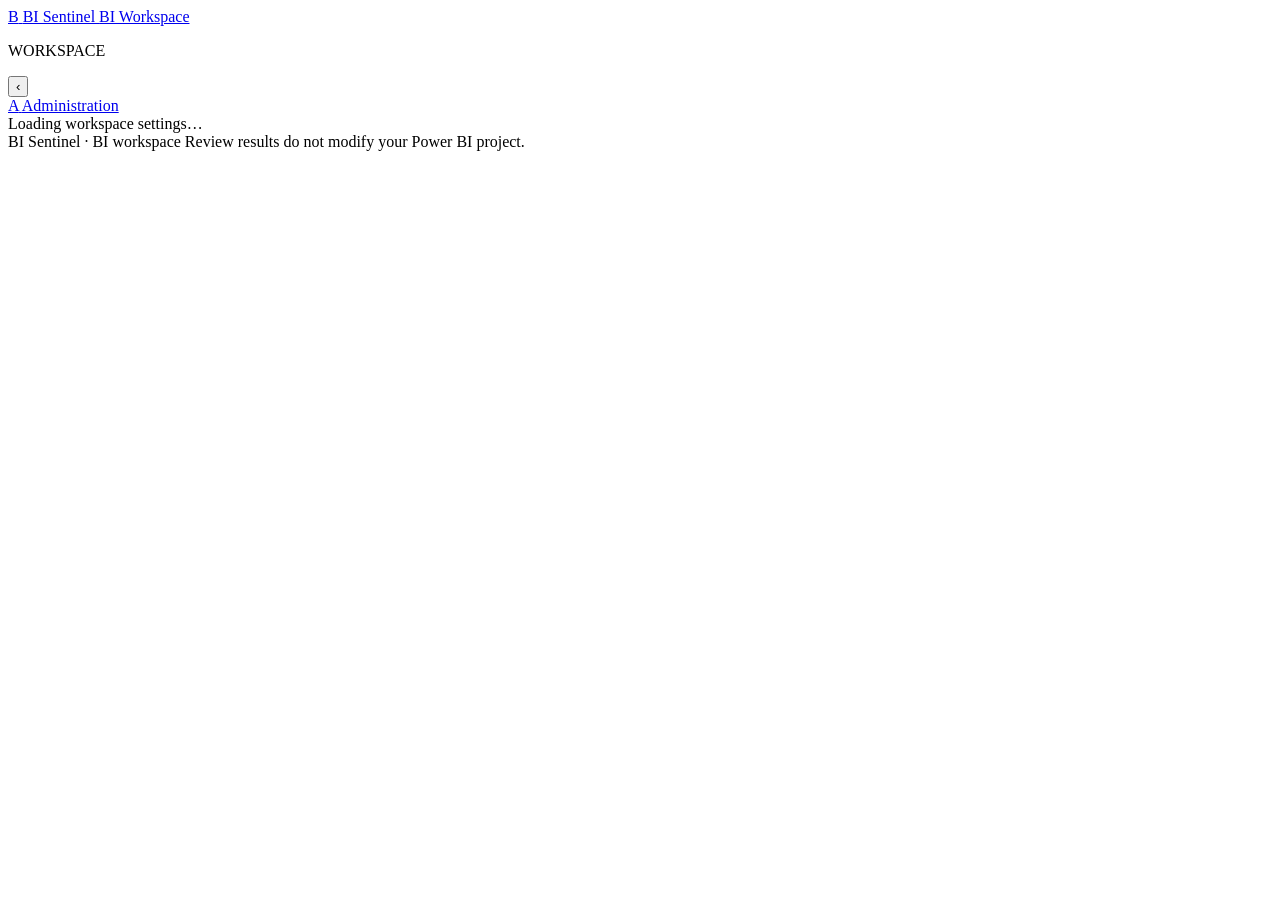
==== src/BISentinel.Api/wwwroot/index.html @ 509a3b30 "Add BI Sentinel application Co-authored-by: Copilot <223556219+Copilot@users.noreply.github.com>" ====
<!doctype html>
<html lang="en">
<head>
  <meta charset="utf-8">
  <meta name="viewport" content="width=device-width, initial-scale=1">
  <meta name="description" content="BI Sentinel BI workspace modules">
  <title>BI Sentinel | BI Workspace</title>
  <link rel="stylesheet" href="/styles.css?v=workspace-layout-4">
  <script src="/app.js?v=workspace-layout-4" defer></script>
</head>
<body>
  <header class="topbar">
    <a class="brand" href="/" aria-label="BI Sentinel home">
      <span class="brand-mark" aria-hidden="true">B</span>
      <span>BI Sentinel <span class="brand-subtitle">BI Workspace</span></span>
    </a>
    <div id="account-controls" class="account-controls" hidden>
      <span id="account-name" class="account-name"></span>
      <form action="/auth/sign-out" method="post">
        <button class="button button-secondary account-sign-out" type="submit">Sign out</button>
      </form>
    </div>
  </header>

  <div id="workspace-layout" class="workspace-layout">
    <aside class="sidebar" aria-label="Main navigation">
      <div class="sidebar-heading-row">
        <p class="sidebar-heading">WORKSPACE</p>
        <button id="sidebar-toggle" class="sidebar-toggle" type="button" aria-expanded="true" aria-controls="main-navigation" aria-label="Collapse navigation" title="Collapse navigation">
          <span aria-hidden="true">‹</span>
        </button>
      </div>
      <nav id="main-navigation" class="sidebar-nav">
        <a id="reviews-navigation" class="sidebar-link" href="/reviews" data-module-navigation="reviews" hidden>
          <span class="sidebar-icon" aria-hidden="true">R</span><span>Power BI Project Review</span>
        </a>
        <a class="sidebar-link" href="/modules/governance-audit" data-module-navigation="governanceAudit" hidden>
          <span class="sidebar-icon" aria-hidden="true">G</span><span>Governance Audit</span>
        </a>
        <a class="sidebar-link" href="/modules/performance-optimization" data-module-navigation="performanceOptimization" hidden>
          <span class="sidebar-icon" aria-hidden="true">P</span><span>Performance Optimization</span>
        </a>
        <a class="sidebar-link" href="/modules/release-readiness" data-module-navigation="releaseReadiness" hidden>
          <span class="sidebar-icon" aria-hidden="true">R</span><span>Release Readiness</span>
        </a>
        <a class="sidebar-link" href="/modules/documentation-generator" data-module-navigation="documentationGenerator" hidden>
          <span class="sidebar-icon" aria-hidden="true">D</span><span>Documentation Generator</span>
        </a>
        <a class="sidebar-link" href="/modules/architecture-review" data-module-navigation="architectureReview" hidden>
          <span class="sidebar-icon" aria-hidden="true">A</span><span>Architecture Review</span>
        </a>
        <a class="sidebar-link" href="/modules/bi-delivery-manager" data-module-navigation="biDeliveryManager" hidden>
          <span class="sidebar-icon" aria-hidden="true">B</span><span>BI Delivery Manager</span>
        </a>
        <a id="administration-navigation" class="sidebar-link" href="/admin/workspace">
          <span class="sidebar-icon" aria-hidden="true">A</span>
          <span>Administration</span>
        </a>
        <p id="module-navigation-status" class="sidebar-status" role="status" aria-live="polite" hidden></p>
      </nav>
    </aside>
    <main class="page">
    <div id="workspace-loading" class="status" role="status">Loading workspace settings…</div>
    <div id="review-workspace" hidden>
    <section class="intro">
      <div>
        <p class="eyebrow">POWER BI PROJECT REVIEW</p>
        <h1>Review your model</h1>
        <p class="intro-copy">Review Power BI projects, inspect findings, and submit feedback.</p>
      </div>
    </section>

    <div id="status" class="status" role="status" aria-live="polite">Ready. Select a Power BI file or project ZIP to review.</div>
    <div id="error" class="error-banner" role="alert" hidden></div>

    <section class="project-intake" aria-labelledby="project-intake-title">
      <div class="section-heading">
        <div>
          <p class="eyebrow">PROJECT INPUT</p>
          <h2 id="project-intake-title">Review a Power BI project</h2>
          <p class="dashboard-description">Choose a file from your device. The upload is processed by the review service and is not saved as a project file.</p>
        </div>
      </div>
      <div class="intake-grid">
        <label class="intake-field upload-field">
          <span>PBIP project ZIP (preferred) or PBIT template · max 500 MB</span>
          <input id="project-zip" type="file" accept=".pbit,.zip,application/zip">
        </label>
        <label class="intake-field">
          <span>Stable project ID <small>(optional)</small></span>
          <input id="project-id" type="text" maxlength="100" placeholder="Defaults to the uploaded file name">
        </label>
        <button id="upload-project" class="button button-primary" type="button">Upload &amp; review</button>
      </div>
      <div class="upload-guidance">
        <p><strong>Preferred — PBIP:</strong> upload a ZIP of the entire project folder, preserving its internal folder structure and every referenced report/model folder. A lone <code>.pbip</code> descriptor is not a complete project.</p>
        <p><strong>Alternative — PBIT:</strong> upload the template directly. The review host must have a compatible pbi-tools executable configured; without it, extraction cannot run. PBIX files are not accepted.</p>
      </div>
      <p class="intake-note">Uploads are limited to 500 MB and ZIPs are expanded temporarily with file-count, size, and path-traversal checks; temporary files are removed after review. Only review summaries, findings, and submitted feedback are persisted to SQL.</p>
    </section>

    <dialog id="review-error-dialog" class="review-error-dialog" aria-labelledby="review-error-title">
      <div class="review-error-content">
        <p class="eyebrow">REVIEW ERROR</p>
        <h2 id="review-error-title">Review could not be completed</h2>
        <p id="review-error-message" class="review-error-message"></p>
        <button id="close-review-error" class="button button-primary" type="button" autofocus>Close</button>
      </div>
    </dialog>

    <dialog id="review-success-dialog" class="review-success-dialog" aria-labelledby="review-success-title">
      <div class="review-success-content">
        <p class="eyebrow">REVIEW COMPLETE</p>
        <h2 id="review-success-title">Your review is ready</h2>
        <p id="review-success-message" class="review-success-message"></p>
        <button id="open-review-results" class="button button-primary" type="button" autofocus>OK — view findings</button>
      </div>
    </dialog>

    <section class="history-picker" aria-label="Saved review history">
      <div class="history-heading">
        <h2>Search saved reviews</h2>
        <span>Expired review runs are automatically removed.</span>
      </div>
      <form id="review-search-form" class="history-search">
        <label for="review-search">Search by project name</label>
        <input id="review-search" type="search" maxlength="400" placeholder="Enter a project name">
        <button id="search-reviews" class="button button-secondary" type="submit">Search reviews</button>
      </form>
      <label for="review-history">Matching saved reviews</label>
      <select id="review-history">
        <option value="">Search by project name to load saved reviews</option>
      </select>
    </section>

    <section class="dashboard-section" aria-labelledby="dashboard-title">
      <div class="section-heading">
        <div>
          <p class="eyebrow">FEEDBACK WORK QUEUE</p>
          <h2 id="dashboard-title">Review dashboard</h2>
          <p class="dashboard-description">One row per saved review run. A run is Closed when all its findings have submitted feedback; reopen it to return submitted responses to Waiting.</p>
        </div>
        <button id="refresh-dashboard" class="button button-secondary" type="button">Refresh</button>
      </div>
      <div class="dashboard-tabs" role="tablist" aria-label="Review feedback status">
        <button id="waiting-tab" class="dashboard-tab" type="button" role="tab" aria-selected="true">
          Waiting reviews <span id="waiting-count">0</span>
        </button>
        <button id="closed-tab" class="dashboard-tab" type="button" role="tab" aria-selected="false">
          Closed reviews <span id="closed-count">0</span>
        </button>
      </div>
      <div class="dashboard-table-wrap">
        <table class="dashboard-table">
          <thead>
            <tr>
              <th>Project / review</th>
              <th>Findings</th>
              <th>Feedback progress</th>
              <th>Action</th>
            </tr>
          </thead>
          <tbody id="dashboard-rows"></tbody>
        </table>
      </div>
      <p id="dashboard-empty" class="dashboard-empty" hidden>No findings in this queue.</p>
    </section>

    <section id="overview" class="overview" aria-label="Review summary" hidden>
      <div class="summary-card summary-project">
        <span class="summary-label">PROJECT</span>
        <strong id="project-name">—</strong>
        <span class="summary-note">Uploaded artifact</span>
      </div>
      <div class="summary-card">
        <span class="summary-label">FINDINGS</span>
        <strong id="finding-count">0</strong>
        <span class="summary-note">Advisory results</span>
      </div>
      <div class="summary-card">
        <span class="summary-label">MODEL TABLES</span>
        <strong id="table-count">0</strong>
        <span class="summary-note">Generated date tables excluded</span>
      </div>
      <div class="summary-card">
        <span class="summary-label">MEASURES</span>
        <strong id="measure-count">0</strong>
        <span class="summary-note">Explicit model measures</span>
      </div>
      <div class="summary-card">
        <span class="summary-label">RELATIONSHIPS</span>
        <strong id="relationship-count">0</strong>
        <span class="summary-note">Non-generated relationships</span>
      </div>
    </section>

    <section id="review-results" class="results-section" aria-labelledby="findings-title">
      <div class="section-heading">
        <div>
          <p class="eyebrow">REVIEW RESULTS</p>
          <h2 id="findings-title">Findings</h2>
        </div>
        <button id="export-feedback" class="button button-secondary" type="button" disabled>Export feedback</button>
      </div>

      <div class="filters">
        <label>
          <span>Severity</span>
          <select id="severity-filter">
            <option value="all">All severities</option>
            <option value="Error">Error</option>
            <option value="Warning">Warning</option>
            <option value="Information">Information</option>
          </select>
        </label>
        <label class="search-field">
          <span>Search findings</span>
          <input id="search-filter" type="search" placeholder="Rule, message, or location">
        </label>
        <p id="result-count" class="result-count">No results yet</p>
      </div>

      <div id="empty-state" class="empty-state">
        <div class="empty-icon" aria-hidden="true">✓</div>
        <h3>Ready when you are</h3>
        <p>Run a review to see model validation results here.</p>
      </div>
      <div id="findings-list" class="findings-list" aria-live="polite"></div>
    </section>

    <aside class="privacy-note">
      <span class="privacy-icon" aria-hidden="true">i</span>
      <p><strong>Review history and submitted feedback are saved to the configured SQL database.</strong> Feedback stays in Waiting until you select Submit feedback; a submitted response can be reopened. The run dashboard closes a review when all its findings are submitted. Linked feedback follows the review history retention period (30 days for this pilot). Unsubmitted changes are kept only in this page session; use Export feedback before leaving if SQL is unavailable. The generated reviewer ID identifies this browser only; it is not company sign-in.</p>
    </aside>
    </div>
    <section id="module-placeholder" class="module-placeholder" aria-labelledby="module-placeholder-title" hidden>
      <p id="module-placeholder-eyebrow" class="eyebrow"></p>
      <h1 id="module-placeholder-title"></h1>
      <p id="module-placeholder-description" class="intro-copy"></p>
      <div class="configuration-card">
        <h2>Module status</h2>
        <p id="module-placeholder-status" class="dashboard-description"></p>
      </div>
    </section>
    <section id="governance-workspace" class="module-placeholder" aria-labelledby="governance-title" hidden>
      <header class="intro">
        <div>
          <p class="eyebrow">POWER BI SERVICE INVENTORY</p>
          <h1 id="governance-title">Governance Audit</h1>
          <p class="intro-copy">Run a read-only inventory of explicitly approved Power BI workspaces, their access, reports, and semantic models.</p>
        </div>
      </header>
      <div class="configuration-card">
        <p id="governance-status" class="status" role="status" aria-live="polite">A governance administrator must configure the approved workspace scope before scanning.</p>
        <p id="governance-error" class="error-banner" role="alert" hidden></p>
        <p class="dashboard-description">Only the workspace IDs saved in Governance Audit Administration are scanned. The audit never changes Power BI content or access.</p>
        <p class="dashboard-description">BI Sentinel sign-in and Power BI access are separate. Authorize delegated Power BI read access once before your first scan; you do not need to do this for every scan. Repeat only if access is revoked or the app reports that authorization is needed.</p>
        <a class="button button-secondary" href="/api/governance-audit/signin">Authorize Power BI read access</a>
        <button id="run-governance-scan" class="button button-primary" type="button">Run read-only audit</button>
      </div>
      <div id="governance-results" hidden>
        <section class="configuration-card">
          <h2>Workspace overview</h2>
          <div class="dashboard-table-wrap"><table class="dashboard-table">
            <thead><tr><th>Workspace</th><th>Reports</th><th>Semantic models</th><th>Workspace admins</th></tr></thead>
            <tbody id="governance-workspace-rows"></tbody>
          </table></div>
        </section>
        <section class="configuration-card">
          <h2>Findings</h2>
          <p class="dashboard-description">Standard checks flag missing visible workspace admins, guest access, Member/Contributor edit access, missing owner metadata, and report/semantic-model dependency candidates. Findings are advisory: guest access, edit roles, shared models, and missing metadata may all be expected in your organization.</p>
          <div class="dashboard-table-wrap"><table class="dashboard-table">
            <thead><tr><th>Severity</th><th>Workspace</th><th>Finding</th><th>Details</th></tr></thead>
            <tbody id="governance-finding-rows"></tbody>
          </table></div>
          <p id="governance-no-findings" class="dashboard-empty" hidden>No governance findings were identified in this scan.</p>
        </section>
        <section class="configuration-card">
          <h2>Workspace access</h2>
          <div class="dashboard-table-wrap"><table class="dashboard-table">
            <thead><tr><th>Workspace</th><th>Principal</th><th>Type</th><th>Access</th></tr></thead>
            <tbody id="governance-access-rows"></tbody>
          </table></div>
        </section>
        <section class="configuration-card">
          <h2>Reports and semantic models</h2>
          <div class="dashboard-table-wrap"><table class="dashboard-table">
            <thead><tr><th>Workspace</th><th>Type</th><th>Name</th><th>Owner / configured by</th></tr></thead>
            <tbody id="governance-artifact-rows"></tbody>
          </table></div>
          <p class="dashboard-description">Refresh history is not queried in this phase. Although the refresh-history API uses GET, Power BI requires the signed-in user to have Write permission on each dataset. This audit remains read-only and does not request or use dataset write access.</p>
        </section>
        <section class="configuration-card">
          <h2>Recent audit runs</h2>
          <div class="dashboard-table-wrap"><table class="dashboard-table">
            <thead><tr><th>Completed</th><th>Scanned by</th><th>Workspaces</th><th>Reports</th><th>Semantic models</th><th>Findings</th><th>Action</th></tr></thead>
            <tbody id="governance-history-rows"></tbody>
          </table></div>
          <p id="governance-history-empty" class="dashboard-empty" hidden>No saved Governance Audit runs yet.</p>
        </section>
      </div>
    </section>
    <section id="admin-configuration" class="admin-configuration" aria-labelledby="admin-configuration-title" hidden>
      <header class="admin-header">
        <div>
          <p class="eyebrow">ADMINISTRATION</p>
          <h1 id="admin-configuration-title">Administration</h1>
          <p class="intro-copy">Manage workspace availability and settings for each module in its own tab.</p>
        </div>
      </header>
      <div class="admin-security-warning" role="alert">
        Entra ID authenticates app users. BI Sentinel Admin access is managed here in the app; only administrators can change configuration or assign administrators.
      </div>
      <p id="configuration-status" class="status" role="status" aria-live="polite">Load the current configuration to begin.</p>
      <p id="configuration-error" class="error-banner" role="alert" hidden></p>
      <div class="configuration-meta">
        <span id="configuration-version">Version not loaded</span>
        <span id="configuration-updated"></span>
      </div>

      <nav class="admin-tabs" role="tablist" aria-label="Administration settings by module">
        <a id="admin-tab-workspace" class="admin-tab" href="/admin/workspace" role="tab" data-admin-tab="workspace" aria-controls="admin-panel-workspace">Workspace</a>
        <a id="admin-tab-reviews" class="admin-tab" href="/admin/reviews" role="tab" data-admin-tab="reviews" aria-controls="admin-panel-reviews">Power BI Project Review</a>
        <a id="admin-tab-governance" class="admin-tab" href="/admin/governance-audit" role="tab" data-admin-tab="governanceAudit" aria-controls="admin-panel-governanceAudit">Governance Audit</a>
        <a id="admin-tab-performance" class="admin-tab" href="/admin/performance-optimization" role="tab" data-admin-tab="performanceOptimization" aria-controls="admin-panel-performanceOptimization">Performance Optimization</a>
        <a id="admin-tab-release" class="admin-tab" href="/admin/release-readiness" role="tab" data-admin-tab="releaseReadiness" aria-controls="admin-panel-releaseReadiness">Release Readiness</a>
        <a id="admin-tab-documentation" class="admin-tab" href="/admin/documentation-generator" role="tab" data-admin-tab="documentationGenerator" aria-controls="admin-panel-documentationGenerator">Documentation Generator</a>
        <a id="admin-tab-architecture" class="admin-tab" href="/admin/architecture-review" role="tab" data-admin-tab="architectureReview" aria-controls="admin-panel-architectureReview">Architecture Review</a>
        <a id="admin-tab-delivery" class="admin-tab" href="/admin/bi-delivery-manager" role="tab" data-admin-tab="biDeliveryManager" aria-controls="admin-panel-biDeliveryManager">BI Delivery Manager</a>
        <a id="admin-tab-users" class="admin-tab" href="/admin/users" role="tab" data-admin-tab="applicationUsers" aria-controls="admin-panel-applicationUsers">Users &amp; access</a>
      </nav>

      <form id="configuration-form">
        <section id="admin-panel-workspace" class="admin-tab-panel" role="tabpanel" aria-labelledby="admin-tab-workspace" data-admin-panel="workspace">
        <section class="configuration-card" aria-labelledby="module-settings-title">
          <h2 id="module-settings-title">Enabled modules</h2>
          <p class="dashboard-description">Choose which module tabs are available in the workspace. Modules that are not yet built show a planned-module placeholder when enabled. This controls availability, not user permissions.</p>
          <div id="module-availability-list" class="module-availability-list"></div>
        </section>
        <p class="dashboard-description">This action saves workspace availability only.</p>
        <div class="configuration-actions">
          <button class="button button-primary" type="button" data-configuration-section="workspace">Save workspace settings</button>
        </div>
        </section>

        <section id="admin-panel-reviews" class="admin-tab-panel" role="tabpanel" aria-labelledby="admin-tab-reviews" data-admin-panel="reviews" hidden>
        <section class="configuration-card" aria-labelledby="naming-title">
          <h2 id="naming-title">Naming rules</h2>
          <p class="dashboard-description">Regular expressions are applied to table, column, measure, and placeholder names.</p>
          <details class="regex-help">
            <summary>Regex help and examples</summary>
            <div class="regex-help-content">
              <p>Rules use .NET regular expressions and ignore letter case. Use <code>^</code> and <code>$</code> to require the whole name to match; without them, a matching substring can be enough.</p>
              <div class="regex-examples">
                <p><code>^[A-Z][A-Za-z0-9]*$</code> — begins with a letter, followed by letters or digits (for example <code>DimCustomer</code>).</p>
                <p><code>^[A-Z][A-Za-z0-9]*( [A-Z][A-Za-z0-9]*)*$</code> — title-cased words separated by single spaces (for example <code>Total Sales</code>).</p>
                <p><code>^Column\d*$</code> — the word <code>Column</code> followed by zero or more digits (for example <code>Column</code> or <code>Column12</code>).</p>
              </div>
              <p class="regex-tokens"><strong>Common tokens:</strong> <code>[A-Z]</code> one uppercase-range letter · <code>[A-Za-z0-9]</code> a letter or digit · <code>\d</code> a digit · <code>*</code> zero or more · <code>+</code> one or more · <code>(...)</code> group · <code>|</code> alternative.</p>
            </div>
          </details>
          <div class="configuration-grid">
            <label class="intake-field"><span>Table name regex <small>Example: <code>^[A-Z][A-Za-z0-9]*$</code></small></span><input id="config-table-pattern" maxlength="200" required></label>
            <label class="intake-field"><span>Column name regex <small>Example: <code>^[A-Z][A-Za-z0-9]*$</code></small></span><input id="config-column-pattern" maxlength="200" required></label>
            <label class="intake-field"><span>Measure name regex <small>Example: <code>^[A-Z][A-Za-z0-9]*( [A-Z][A-Za-z0-9]*)*$</code></small></span><input id="config-measure-pattern" maxlength="200" required></label>
            <label class="intake-field"><span>Placeholder column regex <small>Example: <code>^Column\d*$</code></small></span><input id="config-placeholder-pattern" maxlength="200" required></label>
            <label class="intake-field"><span>Canonical measure table name</span><input id="config-measure-table-name" maxlength="200" required></label>
            <label class="intake-field"><span>Measure table candidates <small>(one per line)</small></span><textarea id="config-measure-candidates" rows="3"></textarea></label>
          </div>
        </section>

        <section class="configuration-card" aria-labelledby="model-settings-title">
          <h2 id="model-settings-title">Model conventions</h2>
          <div class="configuration-grid">
            <label class="intake-field"><span>Fact table prefix</span><input id="config-fact-prefix" maxlength="100" required></label>
            <label class="intake-field"><span>Dimension table prefix</span><input id="config-dimension-prefix" maxlength="100" required></label>
            <label class="intake-field"><span>Generated table prefixes <small>(one per line)</small></span><textarea id="config-generated-prefixes" rows="3"></textarea></label>
            <label class="intake-field"><span>Required measures <small>(one per line)</small></span><textarea id="config-required-measures" rows="3"></textarea></label>
          </div>
          <div class="configuration-toggles">
            <label><input id="config-require-divide" type="checkbox"> Recommend DIVIDE for division in DAX</label>
            <label><input id="config-warn-format" type="checkbox"> Warn when FORMAT is used in DAX</label>
          </div>
        </section>

        <section class="configuration-card" aria-labelledby="rule-policies-title">
          <h2 id="rule-policies-title">Built-in rule policies</h2>
          <p class="dashboard-description">Enable or disable each rule and select its finding severity. Adding new rule logic requires an application code change.</p>
          <div id="rule-policy-list" class="rule-policy-list"></div>
        </section>
        <p class="dashboard-description">This action saves Power BI Project Review standards and rules only.</p>
        <div class="configuration-actions">
          <button class="button button-primary" type="button" data-configuration-section="reviews">Save review settings</button>
        </div>
        </section>

        <section id="admin-panel-governanceAudit" class="admin-tab-panel" role="tabpanel" aria-labelledby="admin-tab-governance" data-admin-panel="governanceAudit" hidden>
          <div class="configuration-card">
            <p class="eyebrow">GOVERNANCE AUDIT</p>
            <h2>Governance Audit settings</h2>
            <p class="dashboard-description">Discover workspaces visible to the configured Power BI identity, then save an explicit allowlist. Only saved workspaces are scanned. Maximum scope is controlled by the server.</p>
            <p id="governance-config-status" class="status" role="status" aria-live="polite">Governance configuration has not been loaded.</p>
            <p id="governance-config-error" class="error-banner" role="alert" hidden></p>
            <div class="configuration-actions">
              <button id="discover-governance-workspaces" class="button button-secondary" type="button">Discover accessible workspaces</button>
            </div>
            <div id="governance-workspace-discovery" class="module-availability-list"></div>
            <div class="configuration-actions">
              <button id="use-governance-workspace-selection" class="button button-secondary" type="button">Use selected workspaces</button>
            </div>
            <label class="intake-field">
              <span>Approved Power BI workspace IDs <small>(one GUID per line)</small></span>
              <textarea id="governance-workspace-ids" rows="5" spellcheck="false" placeholder="00000000-0000-0000-0000-000000000000"></textarea>
            </label>
            <p id="governance-config-version" class="dashboard-description">Configuration version not loaded.</p>
            <div class="configuration-actions">
              <button id="save-governance-configuration" class="button button-primary" type="button">Save Governance Audit scope</button>
            </div>
          </div>
        </section>

        <section id="admin-panel-performanceOptimization" class="admin-tab-panel" role="tabpanel" aria-labelledby="admin-tab-performance" data-admin-panel="performanceOptimization" hidden>
          <div class="configuration-card admin-module-placeholder">
            <p class="eyebrow">PERFORMANCE OPTIMIZATION</p>
            <h2>Performance Optimization settings</h2>
            <p class="dashboard-description">Configuration for DAX analysis, model design, cardinality, refresh operations, and performance thresholds will be added here as this module is implemented.</p>
            <p class="admin-module-status">No Performance Optimization settings are available yet. Its workspace availability is controlled in the Workspace tab.</p>
          </div>
        </section>

        <section id="admin-panel-releaseReadiness" class="admin-tab-panel" role="tabpanel" aria-labelledby="admin-tab-release" data-admin-panel="releaseReadiness" hidden>
          <div class="configuration-card admin-module-placeholder">
            <p class="eyebrow">RELEASE READINESS</p>
            <h2>Release Readiness settings</h2>
            <p class="dashboard-description">Configuration for release checks, RLS validation, documentation, refresh validation, security, and deployment readiness will be added here as this module is implemented.</p>
            <p class="admin-module-status">No Release Readiness settings are available yet. Its workspace availability is controlled in the Workspace tab.</p>
          </div>
        </section>

        <section id="admin-panel-documentationGenerator" class="admin-tab-panel" role="tabpanel" aria-labelledby="admin-tab-documentation" data-admin-panel="documentationGenerator" hidden>
          <div class="configuration-card admin-module-placeholder">
            <p class="eyebrow">DOCUMENTATION GENERATOR</p>
            <h2>Documentation Generator settings</h2>
            <p class="dashboard-description">Configuration for generated data dictionaries, measure catalogs, technical design documents, release notes, and architecture documentation will be added here as this module is implemented.</p>
            <p class="admin-module-status">No Documentation Generator settings are available yet. Its workspace availability is controlled in the Workspace tab.</p>
          </div>
        </section>

        <section id="admin-panel-architectureReview" class="admin-tab-panel" role="tabpanel" aria-labelledby="admin-tab-architecture" data-admin-panel="architectureReview" hidden>
          <div class="configuration-card admin-module-placeholder">
            <p class="eyebrow">ARCHITECTURE REVIEW</p>
            <h2>Architecture Review settings</h2>
            <p class="dashboard-description">Configuration for architecture standards, scalability, security, reusability, and maturity assessments will be added here as this module is implemented.</p>
            <p class="admin-module-status">No Architecture Review settings are available yet. Its workspace availability is controlled in the Workspace tab.</p>
          </div>
        </section>

        <section id="admin-panel-biDeliveryManager" class="admin-tab-panel" role="tabpanel" aria-labelledby="admin-tab-delivery" data-admin-panel="biDeliveryManager" hidden>
          <div class="configuration-card admin-module-placeholder">
            <p class="eyebrow">BI DELIVERY MANAGER</p>
            <h2>BI Delivery Manager settings</h2>
            <p class="dashboard-description">Configuration for requirement templates, story generation, KPI/measure planning, visual recommendations, and estimation will be added here as this module is implemented.</p>
            <p class="admin-module-status">No BI Delivery Manager settings are available yet. Its workspace availability is controlled in the Workspace tab.</p>
          </div>
        </section>

        <section id="admin-panel-applicationUsers" class="admin-tab-panel" role="tabpanel" aria-labelledby="admin-tab-users" data-admin-panel="applicationUsers" hidden>
          <div class="configuration-card">
            <p class="eyebrow">APPLICATION ACCESS</p>
            <h2>Users &amp; access</h2>
            <p class="dashboard-description">Tenant users receive basic Review access when they sign in. Grant or remove the BI Sentinel Admin role here. Users appear after their first sign-in.</p>
            <p id="application-users-status" class="status" role="status" aria-live="polite">User list has not been loaded.</p>
            <p id="application-users-error" class="error-banner" role="alert" hidden></p>
            <div class="dashboard-table-wrap">
              <table class="dashboard-table">
                <thead><tr><th>User</th><th>Email</th><th>First sign-in</th><th>Application role</th><th>Action</th></tr></thead>
                <tbody id="application-users-rows"></tbody>
              </table>
            </div>
            <p id="application-users-empty" class="dashboard-empty" hidden>No users have signed in yet.</p>
          </div>
        </section>

        <div class="configuration-actions">
          <button id="reload-configuration" class="button button-secondary" type="button">Reload</button>
        </div>
      </form>
    </section>
    </main>
  </div>

  <footer>
    <span>BI Sentinel · BI workspace</span>
    <span>Review results do not modify your Power BI project.</span>
  </footer>
</body>
</html>
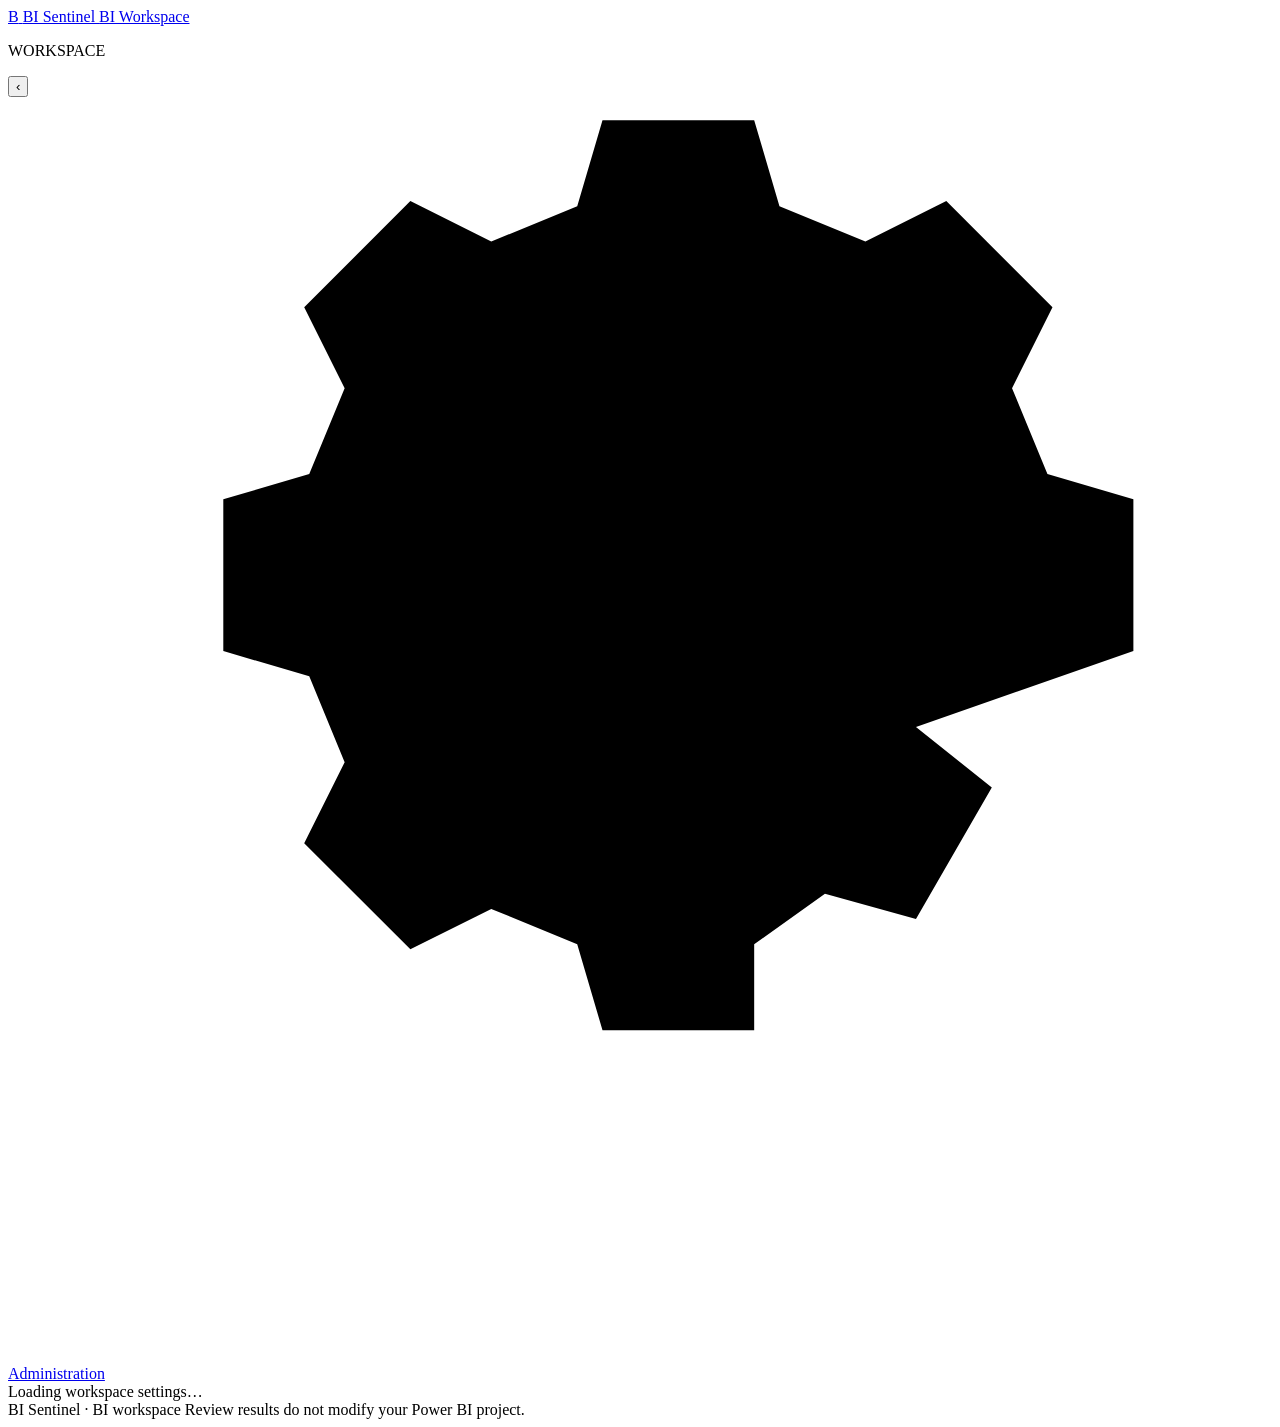
==== commit ad1e1107: "Latest" ====
--- a/src/BISentinel.Api/wwwroot/index.html
+++ b/src/BISentinel.Api/wwwroot/index.html
@@ -5,10 +5,14 @@
   <meta name="viewport" content="width=device-width, initial-scale=1">
   <meta name="description" content="BI Sentinel BI workspace modules">
   <title>BI Sentinel | BI Workspace</title>
-  <link rel="stylesheet" href="/styles.css?v=workspace-layout-4">
-  <script src="/app.js?v=workspace-layout-4" defer></script>
+  <link rel="stylesheet" href="/styles.css?v=governance-summary-navigation-health-1">
+  <script src="/app.js?v=governance-summary-navigation-health-1" defer></script>
 </head>
 <body>
+  <div id="app-loading-indicator" class="app-loading-indicator" role="status" aria-live="polite" aria-hidden="true" hidden>
+    <span class="app-loading-spinner" aria-hidden="true"></span>
+    <span id="app-loading-message">Working…</span>
+  </div>
   <header class="topbar">
     <a class="brand" href="/" aria-label="BI Sentinel home">
       <span class="brand-mark" aria-hidden="true">B</span>
@@ -32,28 +36,28 @@
       </div>
       <nav id="main-navigation" class="sidebar-nav">
         <a id="reviews-navigation" class="sidebar-link" href="/reviews" data-module-navigation="reviews" hidden>
-          <span class="sidebar-icon" aria-hidden="true">R</span><span>Power BI Project Review</span>
-        </a>
-        <a class="sidebar-link" href="/modules/governance-audit" data-module-navigation="governanceAudit" hidden>
-          <span class="sidebar-icon" aria-hidden="true">G</span><span>Governance Audit</span>
+          <span class="sidebar-icon" aria-hidden="true"><svg viewBox="0 0 24 24"><path d="M7 3.75h8l4 4v12.5H7a2 2 0 0 1-2-2v-12.5a2 2 0 0 1 2-2Z"/><path d="M15 3.75v4h4M9 13l2 2 4-4"/></svg></span><span>Power BI Project Review</span>
+        </a>
+        <a class="sidebar-link" href="/modules/governance-audit" data-module-navigation="governanceAudit" data-admin-only="true" hidden>
+          <span class="sidebar-icon" aria-hidden="true"><svg viewBox="0 0 24 24"><path d="m12 3 8 3v5c0 5-3.5 8.5-8 10-4.5-1.5-8-5-8-10V6l8-3Z"/><path d="m9 12 2 2 4-4"/></svg></span><span>Governance Audit</span>
         </a>
         <a class="sidebar-link" href="/modules/performance-optimization" data-module-navigation="performanceOptimization" hidden>
-          <span class="sidebar-icon" aria-hidden="true">P</span><span>Performance Optimization</span>
+          <span class="sidebar-icon" aria-hidden="true"><svg viewBox="0 0 24 24"><path d="M4.5 17a8 8 0 1 1 15 0"/><path d="m12 13 4-4M7 17h10"/></svg></span><span>Performance Optimization</span>
         </a>
         <a class="sidebar-link" href="/modules/release-readiness" data-module-navigation="releaseReadiness" hidden>
-          <span class="sidebar-icon" aria-hidden="true">R</span><span>Release Readiness</span>
+          <span class="sidebar-icon" aria-hidden="true"><svg viewBox="0 0 24 24"><path d="M12 3.5 20 7v5c0 4.5-3.2 7.5-8 9-4.8-1.5-8-4.5-8-9V7l8-3.5Z"/><path d="m9 12 2 2 4-4"/></svg></span><span>Release Readiness</span>
         </a>
         <a class="sidebar-link" href="/modules/documentation-generator" data-module-navigation="documentationGenerator" hidden>
-          <span class="sidebar-icon" aria-hidden="true">D</span><span>Documentation Generator</span>
+          <span class="sidebar-icon" aria-hidden="true"><svg viewBox="0 0 24 24"><path d="M6.5 3.75h8l4 4v12.5h-12a2 2 0 0 1-2-2v-12.5a2 2 0 0 1 2-2Z"/><path d="M14.5 3.75v4h4M8 12h7M8 15.5h7"/></svg></span><span>Documentation Generator</span>
         </a>
         <a class="sidebar-link" href="/modules/architecture-review" data-module-navigation="architectureReview" hidden>
-          <span class="sidebar-icon" aria-hidden="true">A</span><span>Architecture Review</span>
+          <span class="sidebar-icon" aria-hidden="true"><svg viewBox="0 0 24 24"><rect x="9" y="3.5" width="6" height="5" rx="1"/><rect x="3.5" y="15.5" width="6" height="5" rx="1"/><rect x="14.5" y="15.5" width="6" height="5" rx="1"/><path d="M12 8.5v3.5M6.5 15.5V12h11v3.5"/></svg></span><span>Architecture Review</span>
         </a>
         <a class="sidebar-link" href="/modules/bi-delivery-manager" data-module-navigation="biDeliveryManager" hidden>
-          <span class="sidebar-icon" aria-hidden="true">B</span><span>BI Delivery Manager</span>
+          <span class="sidebar-icon" aria-hidden="true"><svg viewBox="0 0 24 24"><path d="M4 7h10M4 12h7M4 17h10M16 9l4 3-4 3"/></svg></span><span>BI Delivery Manager</span>
         </a>
         <a id="administration-navigation" class="sidebar-link" href="/admin/workspace">
-          <span class="sidebar-icon" aria-hidden="true">A</span>
+          <span class="sidebar-icon" aria-hidden="true"><svg viewBox="0 0 24 24"><path d="M12 8.5a3.5 3.5 0 1 0 0 7 3.5 3.5 0 0 0 0-7Z"/><path d="m19 13.5 1.5 1.2-1.5 2.6-1.8-.5-1.4 1v1.7h-3l-.5-1.7-1.7-.7-1.6.8-2.1-2.1.8-1.6-.7-1.7-1.7-.5v-3l1.7-.5.7-1.7-.8-1.6 2.1-2.1 1.6.8 1.7-.7.5-1.7h3l.5 1.7 1.7.7 1.6-.8 2.1 2.1-.8 1.6.7 1.7 1.7.5v3Z" transform="translate(-1 -1) scale(.96)"/></svg></span>
           <span>Administration</span>
         </a>
         <p id="module-navigation-status" class="sidebar-status" role="status" aria-live="polite" hidden></p>
@@ -90,7 +94,7 @@
           <span>Stable project ID <small>(optional)</small></span>
           <input id="project-id" type="text" maxlength="100" placeholder="Defaults to the uploaded file name">
         </label>
-        <button id="upload-project" class="button button-primary" type="button">Upload &amp; review</button>
+        <button id="upload-project" class="button button-primary" type="button"><svg class="button-icon" viewBox="0 0 24 24" aria-hidden="true"><path d="M12 15V4m0 0L8 8m4-4 4 4M5 14v5h14v-5"/></svg>Upload &amp; review</button>
       </div>
       <div class="upload-guidance">
         <p><strong>Preferred — PBIP:</strong> upload a ZIP of the entire project folder, preserving its internal folder structure and every referenced report/model folder. A lone <code>.pbip</code> descriptor is not a complete project.</p>
@@ -125,7 +129,7 @@
       <form id="review-search-form" class="history-search">
         <label for="review-search">Search by project name</label>
         <input id="review-search" type="search" maxlength="400" placeholder="Enter a project name">
-        <button id="search-reviews" class="button button-secondary" type="submit">Search reviews</button>
+        <button id="search-reviews" class="button button-secondary" type="submit"><svg class="button-icon" viewBox="0 0 24 24" aria-hidden="true"><circle cx="10.8" cy="10.8" r="6.3"/><path d="m15.5 15.5 4 4"/></svg>Search reviews</button>
       </form>
       <label for="review-history">Matching saved reviews</label>
       <select id="review-history">
@@ -137,10 +141,10 @@
       <div class="section-heading">
         <div>
           <p class="eyebrow">FEEDBACK WORK QUEUE</p>
-          <h2 id="dashboard-title">Review dashboard</h2>
-          <p class="dashboard-description">One row per saved review run. A run is Closed when all its findings have submitted feedback; reopen it to return submitted responses to Waiting.</p>
-        </div>
-        <button id="refresh-dashboard" class="button button-secondary" type="button">Refresh</button>
+          <h2 id="dashboard-title">My submitted reviews</h2>
+          <p id="dashboard-description" class="dashboard-description">Track your submitted reviews and read manager, lead, or administrator responses.</p>
+        </div>
+        <button id="refresh-dashboard" class="button button-secondary" type="button"><svg class="button-icon" viewBox="0 0 24 24" aria-hidden="true"><path d="M19 8a7.5 7.5 0 0 0-13.2-1.5L4 9m0 0V5m0 4h4M5 16a7.5 7.5 0 0 0 13.2 1.5L20 15m0 0v4m0-4h-4"/></svg>Refresh</button>
       </div>
       <div class="dashboard-tabs" role="tablist" aria-label="Review feedback status">
         <button id="waiting-tab" class="dashboard-tab" type="button" role="tab" aria-selected="true">
@@ -168,29 +172,34 @@
 
     <section id="overview" class="overview" aria-label="Review summary" hidden>
       <div class="summary-card summary-project">
+        <span class="summary-icon" aria-hidden="true"><svg viewBox="0 0 24 24"><path d="M3.5 7.5h7l2 2h8v9a2 2 0 0 1-2 2h-13a2 2 0 0 1-2-2v-11Z"/><path d="M3.5 7.5v-2a2 2 0 0 1 2-2h4l2 2h5"/></svg></span>
         <span class="summary-label">PROJECT</span>
         <strong id="project-name">—</strong>
         <span class="summary-note">Uploaded artifact</span>
       </div>
       <div class="summary-card">
+        <span class="summary-icon summary-icon-alert" aria-hidden="true"><svg viewBox="0 0 24 24"><path d="m12 3.5 9 16H3l9-16Z"/><path d="M12 9v4.5m0 3h.01"/></svg></span>
         <span class="summary-label">FINDINGS</span>
         <strong id="finding-count">0</strong>
         <span class="summary-note">Advisory results</span>
       </div>
       <div class="summary-card">
+        <span class="summary-icon summary-icon-table" aria-hidden="true"><svg viewBox="0 0 24 24"><rect x="3.5" y="4.5" width="17" height="15" rx="2"/><path d="M3.5 10h17M9 4.5v15m6-15v15"/></svg></span>
         <span class="summary-label">MODEL TABLES</span>
         <strong id="table-count">0</strong>
-        <span class="summary-note">Generated date tables excluded</span>
+        <span class="summary-note">Unique tables · generated date tables excluded</span>
       </div>
       <div class="summary-card">
+        <span class="summary-icon summary-icon-measure" aria-hidden="true"><svg viewBox="0 0 24 24"><path d="M7 4h10M7 20h10M15.5 4c0 5-7 6-7 11 0 2.5 2 5 7 5"/></svg></span>
         <span class="summary-label">MEASURES</span>
         <strong id="measure-count">0</strong>
-        <span class="summary-note">Explicit model measures</span>
+        <span class="summary-note">Unique explicit model measures</span>
       </div>
       <div class="summary-card">
+        <span class="summary-icon summary-icon-relationship" aria-hidden="true"><svg viewBox="0 0 24 24"><circle cx="6" cy="12" r="2.5"/><circle cx="18" cy="6" r="2.5"/><circle cx="18" cy="18" r="2.5"/><path d="m8.3 10.9 7.4-3.8m-7.4 5.9 7.4 3.8"/></svg></span>
         <span class="summary-label">RELATIONSHIPS</span>
         <strong id="relationship-count">0</strong>
-        <span class="summary-note">Non-generated relationships</span>
+        <span class="summary-note">Unique model links · counted once</span>
       </div>
     </section>
 
@@ -200,7 +209,28 @@
           <p class="eyebrow">REVIEW RESULTS</p>
           <h2 id="findings-title">Findings</h2>
         </div>
-        <button id="export-feedback" class="button button-secondary" type="button" disabled>Export feedback</button>
+        <button id="export-feedback" class="button button-secondary" type="button" disabled><svg class="button-icon" viewBox="0 0 24 24" aria-hidden="true"><path d="M12 4v11m0 0 4-4m-4 4-4-4M5 16v4h14v-4"/></svg>Export feedback</button>
+      </div>
+
+      <div id="finding-category-tabs" class="finding-category-tabs" role="tablist" aria-label="Finding categories">
+        <button class="finding-category-tab" type="button" role="tab" aria-selected="true" data-finding-category="all">
+          <svg viewBox="0 0 24 24" aria-hidden="true"><path d="M4 6h16M4 12h16M4 18h16"/></svg><span>All</span><span class="category-count" data-category-count="all">0</span>
+        </button>
+        <button class="finding-category-tab" type="button" role="tab" aria-selected="false" data-finding-category="tables">
+          <svg viewBox="0 0 24 24" aria-hidden="true"><rect x="3.5" y="4.5" width="17" height="15" rx="2"/><path d="M3.5 10h17M9 4.5v15"/></svg><span>Tables</span><span class="category-count" data-category-count="tables">0</span>
+        </button>
+        <button class="finding-category-tab" type="button" role="tab" aria-selected="false" data-finding-category="columns">
+          <svg viewBox="0 0 24 24" aria-hidden="true"><path d="M5 5h14v14H5zM9 5v14m6-14v14M5 10h14m-14 4h14"/></svg><span>Columns</span><span class="category-count" data-category-count="columns">0</span>
+        </button>
+        <button class="finding-category-tab" type="button" role="tab" aria-selected="false" data-finding-category="measures">
+          <svg viewBox="0 0 24 24" aria-hidden="true"><path d="M7 4h10M7 20h10M15.5 4c0 5-7 6-7 11 0 2.5 2 5 7 5"/></svg><span>Measures</span><span class="category-count" data-category-count="measures">0</span>
+        </button>
+        <button class="finding-category-tab" type="button" role="tab" aria-selected="false" data-finding-category="relationships">
+          <svg viewBox="0 0 24 24" aria-hidden="true"><circle cx="6" cy="12" r="2.5"/><circle cx="18" cy="6" r="2.5"/><circle cx="18" cy="18" r="2.5"/><path d="m8.3 10.9 7.4-3.8m-7.4 5.9 7.4 3.8"/></svg><span>Relationships</span><span class="category-count" data-category-count="relationships">0</span>
+        </button>
+        <button class="finding-category-tab" type="button" role="tab" aria-selected="false" data-finding-category="other">
+          <svg viewBox="0 0 24 24" aria-hidden="true"><circle cx="12" cy="12" r="8.5"/><path d="M12 11v5m0-8h.01"/></svg><span>Other</span><span class="category-count" data-category-count="other">0</span>
+        </button>
       </div>
 
       <div class="filters">
@@ -221,15 +251,21 @@
       </div>
 
       <div id="empty-state" class="empty-state">
-        <div class="empty-icon" aria-hidden="true">✓</div>
+        <div class="empty-icon" aria-hidden="true"><svg viewBox="0 0 24 24"><path d="m5 12 4.5 4.5L19 7"/></svg></div>
         <h3>Ready when you are</h3>
         <p>Run a review to see model validation results here.</p>
       </div>
-      <div id="findings-list" class="findings-list" aria-live="polite"></div>
+      <div id="findings-scroll-panel" class="findings-scroll-panel" tabindex="0" aria-label="Scrollable findings list">
+        <div id="findings-list" class="findings-list" aria-live="polite"></div>
+      </div>
+      <section id="submission-controls" class="submission-controls" aria-live="polite" hidden>
+        <p id="submission-status" class="dashboard-description"></p>
+        <button id="submit-review-workflow" class="button button-primary" type="button" disabled><svg class="button-icon" viewBox="0 0 24 24" aria-hidden="true"><path d="m4 5 16 7-16 7 3-7-3-7Z"/><path d="M7 12h13"/></svg><span>Submit review</span></button>
+      </section>
     </section>
 
     <aside class="privacy-note">
-      <span class="privacy-icon" aria-hidden="true">i</span>
+      <span class="privacy-icon" aria-hidden="true"><svg viewBox="0 0 24 24"><circle cx="12" cy="12" r="9"/><path d="M12 11v5m0-8h.01"/></svg></span>
       <p><strong>Review history and submitted feedback are saved to the configured SQL database.</strong> Feedback stays in Waiting until you select Submit feedback; a submitted response can be reopened. The run dashboard closes a review when all its findings are submitted. Linked feedback follows the review history retention period (30 days for this pilot). Unsubmitted changes are kept only in this page session; use Export feedback before leaving if SQL is unavailable. The generated reviewer ID identifies this browser only; it is not company sign-in.</p>
     </aside>
     </div>
@@ -247,59 +283,208 @@
         <div>
           <p class="eyebrow">POWER BI SERVICE INVENTORY</p>
           <h1 id="governance-title">Governance Audit</h1>
-          <p class="intro-copy">Run a read-only inventory of explicitly approved Power BI workspaces, their access, reports, and semantic models.</p>
+          <p class="intro-copy">Run a read-only inventory of explicitly approved Power BI workspaces, their access, reports, dashboards, and semantic models.</p>
         </div>
       </header>
       <div class="configuration-card">
-        <p id="governance-status" class="status" role="status" aria-live="polite">A governance administrator must configure the approved workspace scope before scanning.</p>
+        <p id="governance-status" class="status" role="status" aria-live="polite">Authorize Power BI access and select an approved workspace to begin.</p>
         <p id="governance-error" class="error-banner" role="alert" hidden></p>
-        <p class="dashboard-description">Only the workspace IDs saved in Governance Audit Administration are scanned. The audit never changes Power BI content or access.</p>
-        <p class="dashboard-description">BI Sentinel sign-in and Power BI access are separate. Authorize delegated Power BI read access once before your first scan; you do not need to do this for every scan. Repeat only if access is revoked or the app reports that authorization is needed.</p>
-        <a class="button button-secondary" href="/api/governance-audit/signin">Authorize Power BI read access</a>
-        <button id="run-governance-scan" class="button button-primary" type="button">Run read-only audit</button>
+        <p class="dashboard-description">Only the workspace IDs saved in Governance Audit Administration are scanned. The audit never changes Power BI content or access. Connect your Power BI account in the first step to begin.</p>
+        <nav class="governance-scan-tabs" role="tablist" aria-label="Governance scan setup">
+          <button id="governance-scan-tab-access" class="admin-tab is-active" type="button" role="tab" aria-selected="true" aria-controls="governance-scan-panel-access" data-governance-scan-tab="access">Power BI access</button>
+          <button id="governance-scan-tab-workspaces" class="admin-tab" type="button" role="tab" aria-selected="false" aria-controls="governance-scan-panel-workspaces" data-governance-scan-tab="workspaces" disabled>Workspaces</button>
+          <button id="governance-scan-tab-artifacts" class="admin-tab" type="button" role="tab" aria-selected="false" aria-controls="governance-scan-panel-artifacts" data-governance-scan-tab="artifacts" disabled>Reports and dashboards</button>
+          <button id="governance-scan-tab-checks" class="admin-tab" type="button" role="tab" aria-selected="false" aria-controls="governance-scan-panel-checks" data-governance-scan-tab="checks" disabled>Governance checks</button>
+        </nav>
+        <section id="governance-scan-panel-access" class="configuration-card governance-scan-panel" role="tabpanel" aria-labelledby="governance-scan-tab-access" data-governance-scan-panel="access">
+          <h2>Connect to Power BI</h2>
+          <p class="dashboard-description">Governance Audit reads Power BI using your signed-in account. This is separate from signing in to BI Sentinel and does not grant write access.</p>
+          <div id="governance-powerbi-access-status" class="governance-access-status" role="status" aria-live="polite">
+            <span class="governance-status-icon" aria-hidden="true"></span>
+            <span>Checking delegated Power BI access…</span>
+          </div>
+          <div class="configuration-actions">
+            <a id="authorize-governance-powerbi" class="button button-primary" href="/api/governance-audit/signin">Authorize Power BI and model metadata access</a>
+            <button id="check-governance-powerbi-access" class="button button-secondary" type="button">Check access</button>
+            <button id="governance-access-next" class="button button-primary" type="button" disabled>Next: workspaces</button>
+          </div>
+        </section>
+        <section id="governance-scan-panel-workspaces" class="configuration-card governance-scan-panel" role="tabpanel" aria-labelledby="governance-scan-tab-workspaces" data-governance-scan-panel="workspaces">
+          <h2>Choose workspaces</h2>
+          <p class="dashboard-description">Select from the workspaces approved by an administrator. Names are returned by Power BI; the saved allowlist cannot be bypassed here.</p>
+          <div class="governance-workspace-filters" aria-label="Filter approved workspaces">
+            <label>
+              <span>Workspace name contains</span>
+              <input id="governance-workspace-name-filter" type="search" placeholder="For example: Finance or Prod">
+            </label>
+            <label>
+              <span>Workspace capacity</span>
+              <select id="governance-workspace-capacity-filter">
+                <option value="all">Any capacity</option>
+                <option value="dedicated">Dedicated capacity</option>
+                <option value="shared">Shared capacity</option>
+              </select>
+            </label>
+            <button id="governance-select-filtered-workspaces" class="button button-secondary" type="button">Select only matches</button>
+          </div>
+          <p class="dashboard-description governance-capacity-help">This is Power BI shared vs dedicated hosting, not a named capacity or workspace license type.</p>
+          <div id="governance-scan-workspaces" class="module-availability-list" aria-live="polite">
+            <p class="dashboard-empty">Loading approved workspaces…</p>
+          </div>
+          <div class="configuration-actions">
+            <button id="governance-workspaces-next" class="button button-primary" type="button">Next: reports and dashboards</button>
+          </div>
+        </section>
+        <section id="governance-scan-panel-artifacts" class="configuration-card governance-scan-panel" role="tabpanel" aria-labelledby="governance-scan-tab-artifacts" data-governance-scan-panel="artifacts" hidden>
+          <h2>Choose reports and dashboards</h2>
+          <p class="dashboard-description">The lists are loaded from the selected workspaces. Items are selected by default; uncheck any item you do not want included. Semantic models remain selectable as an inventory.</p>
+          <div id="governance-artifact-selection" class="module-availability-list">
+            <label class="module-availability-option"><input type="checkbox" data-governance-artifact="Reports" checked><span>Include reports</span></label>
+            <label class="module-availability-option"><input type="checkbox" data-governance-artifact="Dashboards" checked><span>Include dashboards</span></label>
+            <label class="module-availability-option"><input type="checkbox" data-governance-artifact="SemanticModels" checked><span>Include semantic models</span></label>
+            <label class="module-availability-option"><input type="checkbox" data-governance-artifact="Apps"><span>Include installed apps (account-level)</span></label>
+            <label class="module-availability-option"><input type="checkbox" data-governance-artifact="Gateways"><span>Include gateways where you are an admin (account-level)</span></label>
+          </div>
+          <p class="dashboard-description">Apps and gateways are account-level inventories, not children of the selected workspaces. Apps require Power BI App.Read.All consent; gateways are returned only when your signed-in Power BI user is a gateway administrator. They are included only when explicitly selected.</p>
+          <div class="module-availability-list" aria-label="Unsupported artifact types">
+            <label class="module-availability-option" aria-disabled="true"><input type="checkbox" disabled><span>Dataflows — not enabled</span></label>
+            <label class="module-availability-option" aria-disabled="true"><input type="checkbox" disabled><span>Datamarts — not enabled</span></label>
+          </div>
+          <div id="governance-artifact-items" class="module-availability-list" aria-live="polite">
+            <p class="dashboard-empty">Select workspaces to load their reports and dashboards.</p>
+          </div>
+          <div class="configuration-actions">
+            <button id="governance-artifacts-back" class="button button-secondary" type="button">Back: workspaces</button>
+            <button id="governance-artifacts-next" class="button button-primary" type="button">Next: governance checks</button>
+          </div>
+        </section>
+        <section id="governance-scan-panel-checks" class="configuration-card governance-scan-panel" role="tabpanel" aria-labelledby="governance-scan-tab-checks" data-governance-scan-panel="checks" hidden>
+          <h2>Choose governance checks</h2>
+          <p class="dashboard-description">All versioned checks, including OPT-001 through OPT-003, are selected by default. They run automatically against the selected workspaces and semantic-model metadata; no project file upload is needed. Uncheck any check you intentionally want to skip. Findings include API evidence and rule versions.</p>
+          <div id="governance-check-selection" class="module-availability-list" aria-live="polite">
+            <p class="dashboard-empty">Loading approved governance checks…</p>
+          </div>
+          <aside class="governance-optimization-note">
+            <strong>Model optimization checks run automatically</strong>
+            <p>OPT-001 through OPT-003 compare semantic-model objects and DAX dependencies with visual fields extracted automatically from each linked report's export. This requires a Fabric administrator, delegated Tenant.Read.All consent, delegated Report.Read.All consent, and tenant metadata-scanning settings. Unsupported or inaccessible reports produce evidence gaps. Candidates are advisory and do not include reports in unscanned workspaces or external consumers.</p>
+          </aside>
+          <div class="configuration-actions">
+            <button id="governance-checks-back" class="button button-secondary" type="button">Back: reports and dashboards</button>
+            <button id="run-governance-scan" class="button button-primary" type="button">Review selections and run audit</button>
+          </div>
+        </section>
       </div>
       <div id="governance-results" hidden>
+        <section class="configuration-card governance-results-overview" aria-labelledby="governance-results-title">
+          <div class="governance-results-heading">
+            <h2 id="governance-results-title">Audit results</h2>
+            <button id="export-governance-audit" class="button button-secondary" type="button" disabled>
+              <svg class="button-icon" viewBox="0 0 24 24" aria-hidden="true"><path d="M12 4v11m0 0 4-4m-4 4-4-4M5 16v4h14v-4"/></svg>
+              Export Excel workbook
+            </button>
+          </div>
+          <p id="governance-result-summary" class="dashboard-description"></p>
+          <div id="governance-result-counts" class="governance-result-counts"></div>
+        </section>
         <section class="configuration-card">
-          <h2>Workspace overview</h2>
+          <h2>Findings</h2>
+          <p class="dashboard-description">Start with items that need review. Expand a check or finding only when you need its evidence and rule details.</p>
+          <nav id="governance-finding-filters" class="governance-finding-filters" aria-label="Filter audit findings">
+            <button class="governance-finding-filter is-active" type="button" aria-pressed="true" data-governance-finding-filter="all">All <span data-governance-finding-count="all">0</span></button>
+            <button class="governance-finding-filter" type="button" aria-pressed="false" data-governance-finding-filter="FAIL">Needs review <span data-governance-finding-count="FAIL">0</span></button>
+            <button class="governance-finding-filter" type="button" aria-pressed="false" data-governance-finding-filter="INSUFFICIENT_EVIDENCE">Evidence gaps <span data-governance-finding-count="INSUFFICIENT_EVIDENCE">0</span></button>
+            <button class="governance-finding-filter" type="button" aria-pressed="false" data-governance-finding-filter="EXCEPTION_APPROVED">Exceptions <span data-governance-finding-count="EXCEPTION_APPROVED">0</span></button>
+            <button class="governance-finding-filter" type="button" aria-pressed="false" data-governance-finding-filter="PASS">Passed <span data-governance-finding-count="PASS">0</span></button>
+          </nav>
+          <p id="governance-finding-scope" class="governance-finding-scope" hidden>
+            <span id="governance-finding-scope-label"></span>
+            <button id="clear-governance-finding-scope" type="button">Show all findings</button>
+          </p>
+          <div id="governance-finding-list" class="governance-finding-list"></div>
+          <p id="governance-no-findings" class="dashboard-empty" hidden>No check results were returned for this scan.</p>
+        </section>
+        <details class="governance-result-aux">
+          <summary>Workspace overview</summary>
           <div class="dashboard-table-wrap"><table class="dashboard-table">
-            <thead><tr><th>Workspace</th><th>Reports</th><th>Semantic models</th><th>Workspace admins</th></tr></thead>
+            <thead><tr><th>Workspace</th><th>Hosting</th><th>Reports</th><th>Dashboards</th><th>Semantic models</th><th>Access by role</th></tr></thead>
             <tbody id="governance-workspace-rows"></tbody>
           </table></div>
-        </section>
-        <section class="configuration-card">
-          <h2>Findings</h2>
-          <p class="dashboard-description">Standard checks flag missing visible workspace admins, guest access, Member/Contributor edit access, missing owner metadata, and report/semantic-model dependency candidates. Findings are advisory: guest access, edit roles, shared models, and missing metadata may all be expected in your organization.</p>
+        </details>
+        <details class="governance-result-aux">
+          <summary>Workspace access</summary>
           <div class="dashboard-table-wrap"><table class="dashboard-table">
-            <thead><tr><th>Severity</th><th>Workspace</th><th>Finding</th><th>Details</th></tr></thead>
-            <tbody id="governance-finding-rows"></tbody>
-          </table></div>
-          <p id="governance-no-findings" class="dashboard-empty" hidden>No governance findings were identified in this scan.</p>
-        </section>
-        <section class="configuration-card">
-          <h2>Workspace access</h2>
-          <div class="dashboard-table-wrap"><table class="dashboard-table">
-            <thead><tr><th>Workspace</th><th>Principal</th><th>Type</th><th>Access</th></tr></thead>
+            <thead><tr><th>Workspace</th><th>Name</th><th>Email / identifier</th><th>Principal type</th><th>Permission</th></tr></thead>
             <tbody id="governance-access-rows"></tbody>
           </table></div>
-        </section>
-        <section class="configuration-card">
-          <h2>Reports and semantic models</h2>
+        </details>
+        <details class="governance-result-aux">
+          <summary>Report data connections and gateway status</summary>
+          <p class="dashboard-description">Connection health is inferred from the latest semantic model refresh: Online means it completed and Offline means it failed. This is historical evidence, not a live source test. Gateway status comes from Power BI; Unknown means Power BI did not return a definitive state.</p>
           <div class="dashboard-table-wrap"><table class="dashboard-table">
-            <thead><tr><th>Workspace</th><th>Type</th><th>Name</th><th>Owner / configured by</th></tr></thead>
+            <thead><tr><th>Workspace</th><th>Report</th><th>Semantic model</th><th>Source</th><th>Connection</th><th>Connection status</th><th>Gateway status</th></tr></thead>
+            <tbody id="governance-connection-rows"></tbody>
+          </table></div>
+        </details>
+        <details class="governance-result-aux">
+          <summary>Reports and semantic models</summary>
+          <div class="dashboard-table-wrap"><table class="dashboard-table">
+            <thead><tr><th>Workspace</th><th>Type</th><th>Name</th><th>Owner / configured by</th><th>Status</th></tr></thead>
             <tbody id="governance-artifact-rows"></tbody>
           </table></div>
-          <p class="dashboard-description">Refresh history is not queried in this phase. Although the refresh-history API uses GET, Power BI requires the signed-in user to have Write permission on each dataset. This audit remains read-only and does not request or use dataset write access.</p>
-        </section>
-        <section class="configuration-card">
-          <h2>Recent audit runs</h2>
+        </details>
+        <details class="governance-result-aux">
+          <summary>Recent audit runs</summary>
           <div class="dashboard-table-wrap"><table class="dashboard-table">
-            <thead><tr><th>Completed</th><th>Scanned by</th><th>Workspaces</th><th>Reports</th><th>Semantic models</th><th>Findings</th><th>Action</th></tr></thead>
+            <thead><tr><th>Completed</th><th>Scanned by</th><th>Workspaces</th><th>Reports</th><th>Dashboards</th><th>Semantic models</th><th>Apps</th><th>Gateways</th><th>Findings</th><th>Action</th></tr></thead>
             <tbody id="governance-history-rows"></tbody>
           </table></div>
           <p id="governance-history-empty" class="dashboard-empty" hidden>No saved Governance Audit runs yet.</p>
-        </section>
-      </div>
-    </section>
+        </details>
+      </div>
+    </section>
+    <dialog id="governance-scan-confirmation" class="review-success-dialog" aria-labelledby="governance-scan-confirmation-title">
+      <div class="review-success-content">
+        <p class="eyebrow">GOVERNANCE AUDIT</p>
+        <h2 id="governance-scan-confirmation-title">Confirm what to scan</h2>
+        <p class="dashboard-description">Review the selected workspaces, artifact types, and checks before the read-only scan starts.</p>
+        <ul id="governance-scan-confirmation-summary" class="governance-scan-confirmation-summary"></ul>
+        <div class="configuration-actions">
+          <button id="cancel-governance-scan" class="button button-secondary" type="button" autofocus>Cancel</button>
+          <button id="confirm-governance-scan" class="button button-primary" type="button">Run read-only audit</button>
+        </div>
+      </div>
+    </dialog>
+    <dialog id="governance-results-dialog" class="review-success-dialog" aria-labelledby="governance-results-dialog-title">
+      <div class="review-success-content">
+        <p class="eyebrow">AUDIT COMPLETE</p>
+        <h2 id="governance-results-dialog-title">Your audit results are ready</h2>
+        <p id="governance-results-dialog-summary" class="dashboard-description"></p>
+        <div id="governance-results-dialog-counts" class="governance-result-counts"></div>
+        <button id="open-governance-results" class="button button-primary" type="button" autofocus>View organized findings</button>
+      </div>
+    </dialog>
+    <dialog id="governance-exception-dialog" class="review-success-dialog" aria-labelledby="governance-exception-title">
+      <form id="governance-exception-form" class="review-success-content">
+        <p class="eyebrow">GOVERNANCE EXCEPTION</p>
+        <h2 id="governance-exception-title">Approve a time-limited exception</h2>
+        <p id="governance-exception-target" class="dashboard-description"></p>
+        <div class="governance-exception-approval-fields">
+          <label class="field-label" for="governance-exception-owner">Exception owner</label>
+          <input id="governance-exception-owner" type="text" maxlength="256" required>
+          <p class="dashboard-description">The person accountable for monitoring this exception.</p>
+          <label class="field-label" for="governance-exception-expiry">Expiry date</label>
+          <input id="governance-exception-expiry" type="date" required>
+          <p class="dashboard-description">Exceptions expire automatically and cannot be approved for more than one year.</p>
+        </div>
+        <label id="governance-exception-reason-label" class="field-label" for="governance-exception-reason">Approval justification</label>
+        <textarea id="governance-exception-reason" maxlength="2000" rows="4" required></textarea>
+        <p id="governance-exception-error" class="error-banner" role="alert" hidden></p>
+        <div class="configuration-actions">
+          <button id="cancel-governance-exception" class="button button-secondary" type="button">Cancel</button>
+          <button id="submit-governance-exception" class="button button-primary" type="submit">Approve exception</button>
+        </div>
+      </form>
+    </dialog>
     <section id="admin-configuration" class="admin-configuration" aria-labelledby="admin-configuration-title" hidden>
       <header class="admin-header">
         <div>
@@ -468,12 +653,12 @@
           <div class="configuration-card">
             <p class="eyebrow">APPLICATION ACCESS</p>
             <h2>Users &amp; access</h2>
-            <p class="dashboard-description">Tenant users receive basic Review access when they sign in. Grant or remove the BI Sentinel Admin role here. Users appear after their first sign-in.</p>
+            <p class="dashboard-description">Tenant users receive submitter access when they sign in. Grant Admin, Manager, or Lead roles here. Reviewers can see the shared review queue; submitters can see only their own uploaded reviews and submissions. Users appear after their first sign-in.</p>
             <p id="application-users-status" class="status" role="status" aria-live="polite">User list has not been loaded.</p>
             <p id="application-users-error" class="error-banner" role="alert" hidden></p>
             <div class="dashboard-table-wrap">
               <table class="dashboard-table">
-                <thead><tr><th>User</th><th>Email</th><th>First sign-in</th><th>Application role</th><th>Action</th></tr></thead>
+                <thead><tr><th>User</th><th>Email</th><th>First sign-in</th><th>Application roles</th><th>Actions</th></tr></thead>
                 <tbody id="application-users-rows"></tbody>
               </table>
             </div>
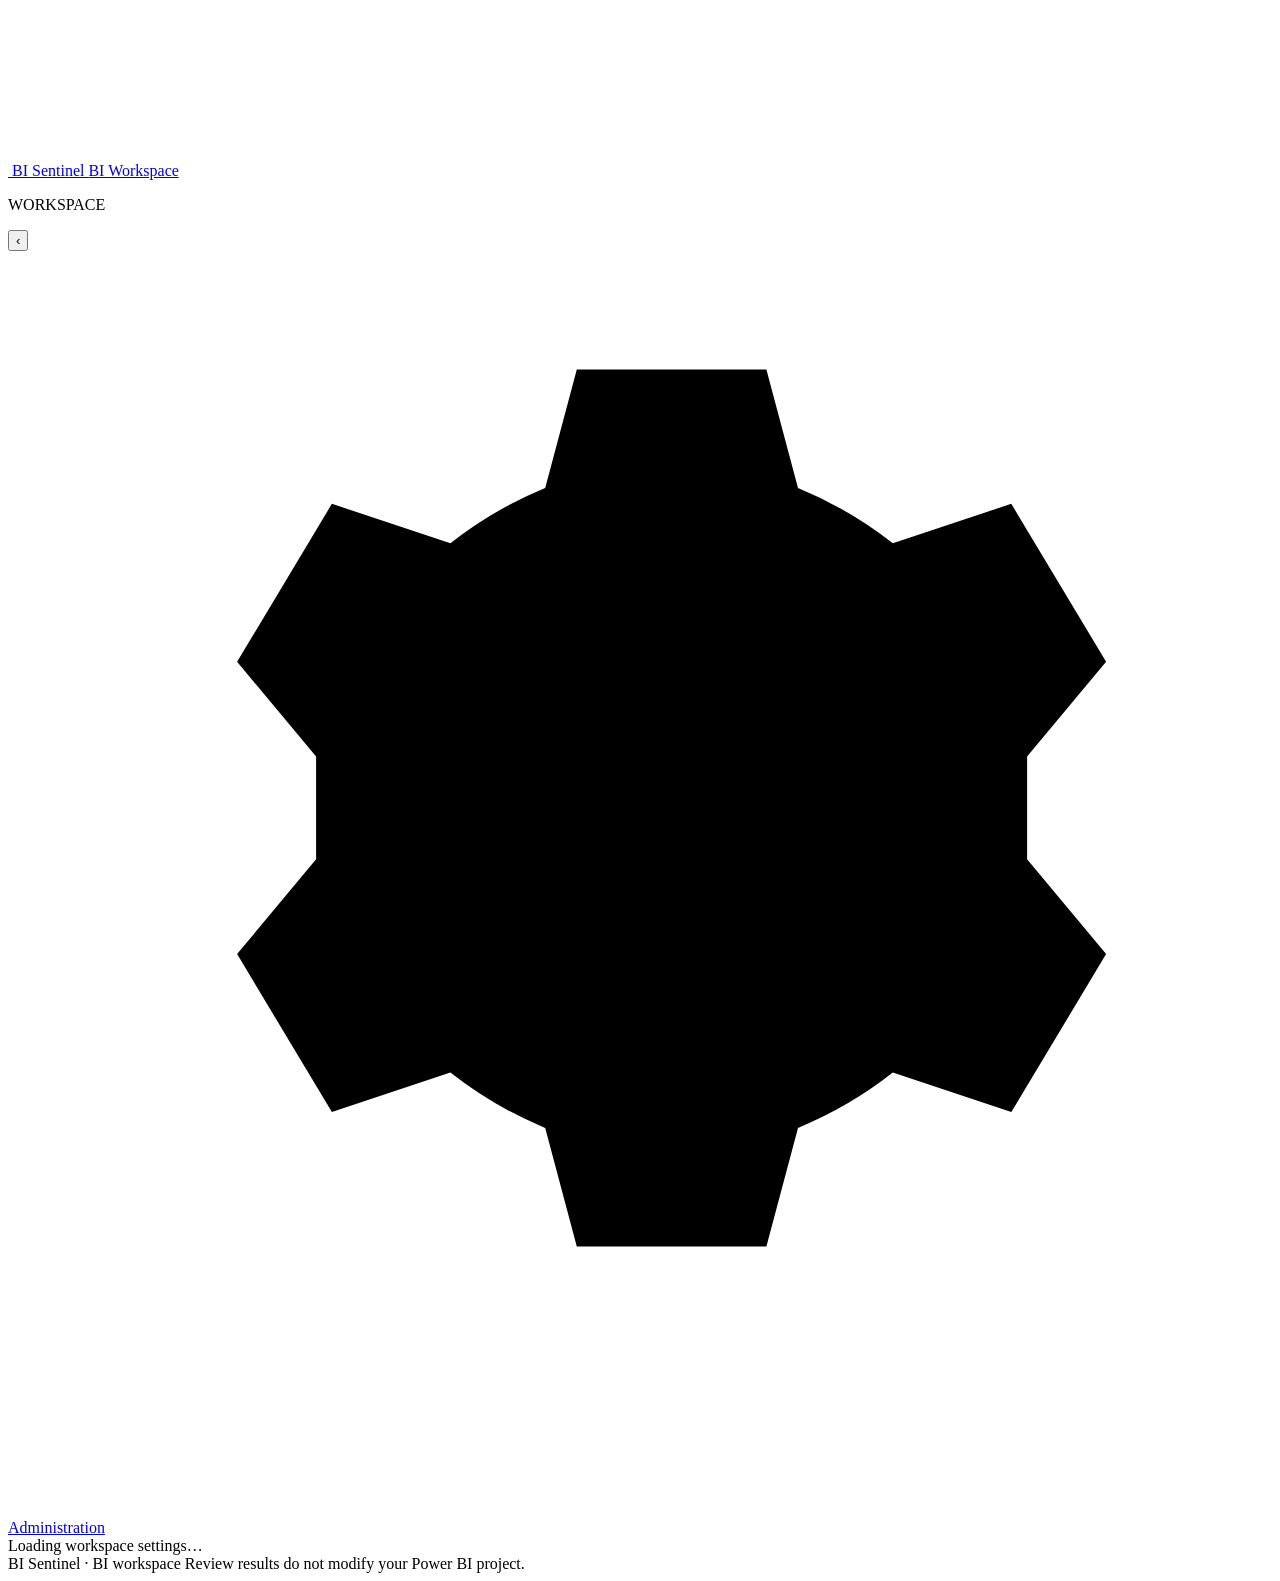
==== commit d89cc49a: "Polish governance and authentication experience Separate governance audit execution, history, and re" ====
--- a/src/BISentinel.Api/wwwroot/index.html
+++ b/src/BISentinel.Api/wwwroot/index.html
@@ -5,17 +5,37 @@
   <meta name="viewport" content="width=device-width, initial-scale=1">
   <meta name="description" content="BI Sentinel BI workspace modules">
   <title>BI Sentinel | BI Workspace</title>
-  <link rel="stylesheet" href="/styles.css?v=governance-summary-navigation-health-1">
-  <script src="/app.js?v=governance-summary-navigation-health-1" defer></script>
+  <link rel="stylesheet" href="/auth.css?v=branded-auth-and-error-pages-1">
+  <link rel="stylesheet" href="/styles.css?v=separate-governance-audit-pages-1">
+  <script src="/app.js?v=separate-governance-audit-pages-1" defer></script>
 </head>
 <body>
+  <svg class="icon-library" xmlns="http://www.w3.org/2000/svg" aria-hidden="true">
+    <symbol id="icon-review" viewBox="0 0 16 16"><path d="M4 1.5h5.5L13 5v8.5a1 1 0 0 1-1 1H4a1 1 0 0 1-1-1v-11a1 1 0 0 1 1-1ZM9 2v3h3"/><path d="m5 9 1.6 1.6L10 7.2"/></symbol>
+    <symbol id="icon-shield" viewBox="0 0 16 16"><path d="M8 1 14 3v4c0 3.8-2.5 6.5-6 8-3.5-1.5-6-4.2-6-8V3l6-2Z"/><path d="m5.2 7.8 1.8 1.8 3.8-4"/></symbol>
+    <symbol id="icon-speedometer" viewBox="0 0 16 16"><path d="M2 12a6 6 0 1 1 12 0"/><path d="m8 9 3-3M4.5 12h7"/></symbol>
+    <symbol id="icon-document" viewBox="0 0 16 16"><path d="M3 1.5h6L13 5v9a.5.5 0 0 1-.5.5h-9A.5.5 0 0 1 3 14V2a.5.5 0 0 1 .5-.5ZM9 2v3h3"/><path d="M5 8h6M5 10.5h6M5 13h4"/></symbol>
+    <symbol id="icon-diagram" viewBox="0 0 16 16"><rect x="6" y="1" width="4" height="3" rx=".5"/><rect x="1" y="12" width="4" height="3" rx=".5"/><rect x="11" y="12" width="4" height="3" rx=".5"/><path d="M8 4v4M3 12V8h10v4"/></symbol>
+    <symbol id="icon-list-check" viewBox="0 0 16 16"><path d="M6 3h8M6 8h8M6 13h8"/><path d="m1.5 3 1 1L4 2.5M1.5 8l1 1L4 7.5M1.5 13l1 1L4 12.5"/></symbol>
+    <symbol id="icon-gear" viewBox="0 0 16 16"><path d="M9.6 1.5 10 3a5 5 0 0 1 1.2.7l1.5-.5 1.2 2-1 1.2v1.3l1 1.2-1.2 2-1.5-.5a5 5 0 0 1-1.2.7l-.4 1.5H7.2l-.4-1.5a5 5 0 0 1-1.2-.7l-1.5.5-1.2-2 1-1.2V6.4l-1-1.2 1.2-2 1.5.5A5 5 0 0 1 6.8 3l.4-1.5h2.4Z"/><circle cx="8.4" cy="7.1" r="1.7"/></symbol>
+    <symbol id="icon-play" viewBox="0 0 16 16"><path d="M4 2.5a1 1 0 0 1 1.5-.9l8 5a1.6 1.6 0 0 1 0 2.8l-8 5A1 1 0 0 1 4 13.5v-11Z"/></symbol>
+    <symbol id="icon-history" viewBox="0 0 16 16"><path d="M2 3v3h3"/><path d="M2.5 6a6 6 0 1 1-.2 3"/><path d="M8 4.5V8l2.5 1.5"/></symbol>
+    <symbol id="icon-chart" viewBox="0 0 16 16"><path d="M2 14V8h2v6M7 14V3h2v11M12 14V6h2v8M1 14.5h14"/></symbol>
+    <symbol id="icon-filter" viewBox="0 0 16 16"><path d="M1.5 2h13L9.5 7v5l-3 2V7L1.5 2Z"/></symbol>
+    <symbol id="icon-download" viewBox="0 0 16 16"><path d="M8 1.5v8m0 0 3-3m-3 3-3-3M2 10.5v3h12v-3"/></symbol>
+    <symbol id="icon-upload" viewBox="0 0 16 16"><path d="M8 10V2m0 0L5 5m3-3 3 3M2 10v3h12v-3"/></symbol>
+    <symbol id="icon-information" viewBox="0 0 16 16"><circle cx="8" cy="8" r="6.5"/><path d="M8 7v4M8 4.5h.01"/></symbol>
+    <symbol id="icon-warning" viewBox="0 0 16 16"><path d="M7.1 1.8a1 1 0 0 1 1.8 0l6 10.7a1 1 0 0 1-.9 1.5H2a1 1 0 0 1-.9-1.5l6-10.7Z"/><path d="M8 5v4m0 2.2h.01"/></symbol>
+    <symbol id="icon-check" viewBox="0 0 16 16"><circle cx="8" cy="8" r="6.5"/><path d="m4.5 8 2.2 2.2L11.8 5"/></symbol>
+    <symbol id="icon-list" viewBox="0 0 16 16"><rect x="1.5" y="1.5" width="13" height="13" rx="1.5"/><path d="M5 5h6M5 8h6M5 11h4"/></symbol>
+  </svg>
   <div id="app-loading-indicator" class="app-loading-indicator" role="status" aria-live="polite" aria-hidden="true" hidden>
     <span class="app-loading-spinner" aria-hidden="true"></span>
     <span id="app-loading-message">Working…</span>
   </div>
   <header class="topbar">
     <a class="brand" href="/" aria-label="BI Sentinel home">
-      <span class="brand-mark" aria-hidden="true">B</span>
+      <span class="brand-mark" aria-hidden="true"><img src="/brand-mark.svg" alt=""></span>
       <span>BI Sentinel <span class="brand-subtitle">BI Workspace</span></span>
     </a>
     <div id="account-controls" class="account-controls" hidden>
@@ -26,6 +46,22 @@
     </div>
   </header>
 
+  <main id="application-state-page" class="application-state-page" aria-labelledby="application-state-title" hidden>
+    <section class="auth-card application-state-card">
+      <img class="auth-brand-mark" src="/brand-mark.svg" alt="">
+      <p class="auth-eyebrow">BI SENTINEL</p>
+      <h1 id="application-state-title">We couldn’t load your workspace</h1>
+      <p id="application-state-description">Your access could not be verified right now. Please try again. If the problem continues, contact your BI Sentinel administrator.</p>
+      <div class="auth-actions">
+        <button id="application-state-retry" class="auth-primary-action" type="button">Try again</button>
+        <form action="/auth/sign-out" method="post">
+          <button class="auth-secondary-action" type="submit">Return to sign in</button>
+        </form>
+      </div>
+      <p class="auth-footnote">Your Power BI data and workspace permissions have not been changed.</p>
+    </section>
+  </main>
+
   <div id="workspace-layout" class="workspace-layout">
     <aside class="sidebar" aria-label="Main navigation">
       <div class="sidebar-heading-row">
@@ -36,28 +72,28 @@
       </div>
       <nav id="main-navigation" class="sidebar-nav">
         <a id="reviews-navigation" class="sidebar-link" href="/reviews" data-module-navigation="reviews" hidden>
-          <span class="sidebar-icon" aria-hidden="true"><svg viewBox="0 0 24 24"><path d="M7 3.75h8l4 4v12.5H7a2 2 0 0 1-2-2v-12.5a2 2 0 0 1 2-2Z"/><path d="M15 3.75v4h4M9 13l2 2 4-4"/></svg></span><span>Power BI Project Review</span>
+          <span class="sidebar-icon" aria-hidden="true"><svg viewBox="0 0 16 16"><use href="#icon-review"></use></svg></span><span>Power BI Project Review</span>
         </a>
         <a class="sidebar-link" href="/modules/governance-audit" data-module-navigation="governanceAudit" data-admin-only="true" hidden>
-          <span class="sidebar-icon" aria-hidden="true"><svg viewBox="0 0 24 24"><path d="m12 3 8 3v5c0 5-3.5 8.5-8 10-4.5-1.5-8-5-8-10V6l8-3Z"/><path d="m9 12 2 2 4-4"/></svg></span><span>Governance Audit</span>
+          <span class="sidebar-icon" aria-hidden="true"><svg viewBox="0 0 16 16"><use href="#icon-shield"></use></svg></span><span>Governance Audit</span>
         </a>
         <a class="sidebar-link" href="/modules/performance-optimization" data-module-navigation="performanceOptimization" hidden>
-          <span class="sidebar-icon" aria-hidden="true"><svg viewBox="0 0 24 24"><path d="M4.5 17a8 8 0 1 1 15 0"/><path d="m12 13 4-4M7 17h10"/></svg></span><span>Performance Optimization</span>
+          <span class="sidebar-icon" aria-hidden="true"><svg viewBox="0 0 16 16"><use href="#icon-speedometer"></use></svg></span><span>Performance Optimization</span>
         </a>
         <a class="sidebar-link" href="/modules/release-readiness" data-module-navigation="releaseReadiness" hidden>
-          <span class="sidebar-icon" aria-hidden="true"><svg viewBox="0 0 24 24"><path d="M12 3.5 20 7v5c0 4.5-3.2 7.5-8 9-4.8-1.5-8-4.5-8-9V7l8-3.5Z"/><path d="m9 12 2 2 4-4"/></svg></span><span>Release Readiness</span>
+          <span class="sidebar-icon" aria-hidden="true"><svg viewBox="0 0 16 16"><use href="#icon-list-check"></use></svg></span><span>Release Readiness</span>
         </a>
         <a class="sidebar-link" href="/modules/documentation-generator" data-module-navigation="documentationGenerator" hidden>
-          <span class="sidebar-icon" aria-hidden="true"><svg viewBox="0 0 24 24"><path d="M6.5 3.75h8l4 4v12.5h-12a2 2 0 0 1-2-2v-12.5a2 2 0 0 1 2-2Z"/><path d="M14.5 3.75v4h4M8 12h7M8 15.5h7"/></svg></span><span>Documentation Generator</span>
+          <span class="sidebar-icon" aria-hidden="true"><svg viewBox="0 0 16 16"><use href="#icon-document"></use></svg></span><span>Documentation Generator</span>
         </a>
         <a class="sidebar-link" href="/modules/architecture-review" data-module-navigation="architectureReview" hidden>
-          <span class="sidebar-icon" aria-hidden="true"><svg viewBox="0 0 24 24"><rect x="9" y="3.5" width="6" height="5" rx="1"/><rect x="3.5" y="15.5" width="6" height="5" rx="1"/><rect x="14.5" y="15.5" width="6" height="5" rx="1"/><path d="M12 8.5v3.5M6.5 15.5V12h11v3.5"/></svg></span><span>Architecture Review</span>
+          <span class="sidebar-icon" aria-hidden="true"><svg viewBox="0 0 16 16"><use href="#icon-diagram"></use></svg></span><span>Architecture Review</span>
         </a>
         <a class="sidebar-link" href="/modules/bi-delivery-manager" data-module-navigation="biDeliveryManager" hidden>
-          <span class="sidebar-icon" aria-hidden="true"><svg viewBox="0 0 24 24"><path d="M4 7h10M4 12h7M4 17h10M16 9l4 3-4 3"/></svg></span><span>BI Delivery Manager</span>
+          <span class="sidebar-icon" aria-hidden="true"><svg viewBox="0 0 16 16"><use href="#icon-play"></use></svg></span><span>BI Delivery Manager</span>
         </a>
         <a id="administration-navigation" class="sidebar-link" href="/admin/workspace">
-          <span class="sidebar-icon" aria-hidden="true"><svg viewBox="0 0 24 24"><path d="M12 8.5a3.5 3.5 0 1 0 0 7 3.5 3.5 0 0 0 0-7Z"/><path d="m19 13.5 1.5 1.2-1.5 2.6-1.8-.5-1.4 1v1.7h-3l-.5-1.7-1.7-.7-1.6.8-2.1-2.1.8-1.6-.7-1.7-1.7-.5v-3l1.7-.5.7-1.7-.8-1.6 2.1-2.1 1.6.8 1.7-.7.5-1.7h3l.5 1.7 1.7.7 1.6-.8 2.1 2.1-.8 1.6.7 1.7 1.7.5v3Z" transform="translate(-1 -1) scale(.96)"/></svg></span>
+          <span class="sidebar-icon" aria-hidden="true"><svg viewBox="0 0 16 16"><use href="#icon-gear"></use></svg></span>
           <span>Administration</span>
         </a>
         <p id="module-navigation-status" class="sidebar-status" role="status" aria-live="polite" hidden></p>
@@ -286,10 +322,26 @@
           <p class="intro-copy">Run a read-only inventory of explicitly approved Power BI workspaces, their access, reports, dashboards, and semantic models.</p>
         </div>
       </header>
+      <nav id="governance-page-navigation" class="governance-page-navigation" aria-label="Governance Audit pages">
+        <button id="governance-page-run-tab" class="governance-page-tab is-active" type="button" aria-current="page" data-governance-page-tab="run">
+          <svg viewBox="0 0 24 24" aria-hidden="true"><use href="#icon-play"></use></svg><span>Run audit</span>
+        </button>
+        <button id="governance-page-history-tab" class="governance-page-tab" type="button" data-governance-page-tab="history">
+          <svg viewBox="0 0 24 24" aria-hidden="true"><use href="#icon-history"></use></svg><span>Audit history</span>
+        </button>
+        <button id="governance-page-results-tab" class="governance-page-tab" type="button" data-governance-page-tab="results" disabled>
+          <svg viewBox="0 0 24 24" aria-hidden="true"><use href="#icon-chart"></use></svg><span>Results</span>
+        </button>
+      </nav>
+      <section id="governance-run-page" class="governance-page" data-governance-page="run" aria-label="Run a governance audit">
       <div class="configuration-card">
         <p id="governance-status" class="status" role="status" aria-live="polite">Authorize Power BI access and select an approved workspace to begin.</p>
         <p id="governance-error" class="error-banner" role="alert" hidden></p>
         <p class="dashboard-description">Only the workspace IDs saved in Governance Audit Administration are scanned. The audit never changes Power BI content or access. Connect your Power BI account in the first step to begin.</p>
+        <div id="governance-workspace-load-status" class="governance-workspace-load-status" role="status" aria-live="polite" hidden>
+          <span class="governance-inline-spinner" aria-hidden="true"></span>
+          <span id="governance-workspace-load-message"></span>
+        </div>
         <nav class="governance-scan-tabs" role="tablist" aria-label="Governance scan setup">
           <button id="governance-scan-tab-access" class="admin-tab is-active" type="button" role="tab" aria-selected="true" aria-controls="governance-scan-panel-access" data-governance-scan-tab="access">Power BI access</button>
           <button id="governance-scan-tab-workspaces" class="admin-tab" type="button" role="tab" aria-selected="false" aria-controls="governance-scan-panel-workspaces" data-governance-scan-tab="workspaces" disabled>Workspaces</button>
@@ -309,7 +361,7 @@
             <button id="governance-access-next" class="button button-primary" type="button" disabled>Next: workspaces</button>
           </div>
         </section>
-        <section id="governance-scan-panel-workspaces" class="configuration-card governance-scan-panel" role="tabpanel" aria-labelledby="governance-scan-tab-workspaces" data-governance-scan-panel="workspaces">
+        <section id="governance-scan-panel-workspaces" class="configuration-card governance-scan-panel" role="tabpanel" aria-labelledby="governance-scan-tab-workspaces" data-governance-scan-panel="workspaces" hidden>
           <h2>Choose workspaces</h2>
           <p class="dashboard-description">Select from the workspaces approved by an administrator. Names are returned by Power BI; the saved allowlist cannot be bypassed here.</p>
           <div class="governance-workspace-filters" aria-label="Filter approved workspaces">
@@ -374,6 +426,24 @@
           </div>
         </section>
       </div>
+      </section>
+      <section id="governance-history-page" class="governance-page" data-governance-page="history" aria-labelledby="governance-history-title" hidden>
+        <div class="governance-page-heading">
+          <div><p class="eyebrow">SAVED AUDITS</p><h2 id="governance-history-title">Audit history</h2></div>
+          <p>Open any saved run to review its findings and inventory.</p>
+        </div>
+        <label class="governance-history-search">Search audit history
+          <input id="governance-history-search" type="search" placeholder="Search date, user, or result counts">
+        </label>
+        <p id="governance-history-count" class="result-count" role="status" aria-live="polite"></p>
+        <div class="dashboard-table-wrap"><table class="dashboard-table">
+          <thead><tr><th>Completed</th><th>Scanned by</th><th>Workspaces</th><th>Reports</th><th>Dashboards</th><th>Semantic models</th><th>Apps</th><th>Gateways</th><th>Findings</th><th>Action</th></tr></thead>
+          <tbody id="governance-history-rows"></tbody>
+        </table></div>
+        <p id="governance-history-empty" class="dashboard-empty" hidden>No saved Governance Audit runs yet.</p>
+        <p id="governance-history-error" class="error-banner" role="alert" hidden></p>
+      </section>
+      <section id="governance-results-page" class="governance-page" data-governance-page="results" aria-label="Governance audit results" hidden>
       <div id="governance-results" hidden>
         <section class="configuration-card governance-results-overview" aria-labelledby="governance-results-title">
           <div class="governance-results-heading">
@@ -384,25 +454,36 @@
             </button>
           </div>
           <p id="governance-result-summary" class="dashboard-description"></p>
+          <div id="governance-inventory-counts" class="governance-inventory-counts" aria-label="Audit inventory summary"></div>
           <div id="governance-result-counts" class="governance-result-counts"></div>
         </section>
-        <section class="configuration-card">
-          <h2>Findings</h2>
-          <p class="dashboard-description">Start with items that need review. Expand a check or finding only when you need its evidence and rule details.</p>
-          <nav id="governance-finding-filters" class="governance-finding-filters" aria-label="Filter audit findings">
-            <button class="governance-finding-filter is-active" type="button" aria-pressed="true" data-governance-finding-filter="all">All <span data-governance-finding-count="all">0</span></button>
-            <button class="governance-finding-filter" type="button" aria-pressed="false" data-governance-finding-filter="FAIL">Needs review <span data-governance-finding-count="FAIL">0</span></button>
-            <button class="governance-finding-filter" type="button" aria-pressed="false" data-governance-finding-filter="INSUFFICIENT_EVIDENCE">Evidence gaps <span data-governance-finding-count="INSUFFICIENT_EVIDENCE">0</span></button>
-            <button class="governance-finding-filter" type="button" aria-pressed="false" data-governance-finding-filter="EXCEPTION_APPROVED">Exceptions <span data-governance-finding-count="EXCEPTION_APPROVED">0</span></button>
-            <button class="governance-finding-filter" type="button" aria-pressed="false" data-governance-finding-filter="PASS">Passed <span data-governance-finding-count="PASS">0</span></button>
-          </nav>
-          <p id="governance-finding-scope" class="governance-finding-scope" hidden>
-            <span id="governance-finding-scope-label"></span>
-            <button id="clear-governance-finding-scope" type="button">Show all findings</button>
-          </p>
-          <div id="governance-finding-list" class="governance-finding-list"></div>
-          <p id="governance-no-findings" class="dashboard-empty" hidden>No check results were returned for this scan.</p>
-        </section>
+        <div class="governance-results-layout">
+          <aside id="governance-result-filters-panel" class="governance-result-filters-panel" aria-labelledby="governance-result-filters-title">
+            <div class="governance-result-filters-heading">
+              <span class="governance-result-filters-icon" aria-hidden="true"><svg viewBox="0 0 24 24"><path d="M4 5h16M7 12h10m-7 7h4"/><circle cx="8" cy="5" r="1.5"/><circle cx="15" cy="12" r="1.5"/><circle cx="11" cy="19" r="1.5"/></svg></span>
+              <div><h2 id="governance-result-filters-title">Filters</h2><p id="governance-result-filter-summary" role="status" aria-live="polite">All audit data shown</p></div>
+            </div>
+            <button id="governance-result-filter-toggle" class="button button-secondary governance-result-filter-toggle" type="button">Clear all</button>
+            <div id="governance-result-facets" class="governance-result-facets"></div>
+          </aside>
+          <div id="governance-results-content" class="governance-results-content">
+            <section class="configuration-card">
+              <h2>Findings</h2>
+              <p class="dashboard-description">Start with items that need review. Expand a check or finding only when you need its evidence and rule details.</p>
+              <nav id="governance-finding-filters" class="governance-finding-filters" aria-label="Filter audit findings">
+                <button class="governance-finding-filter is-active" type="button" aria-pressed="true" data-governance-finding-filter="all">All <span data-governance-finding-count="all">0</span></button>
+                <button class="governance-finding-filter" type="button" aria-pressed="false" data-governance-finding-filter="FAIL">Needs review <span data-governance-finding-count="FAIL">0</span></button>
+                <button class="governance-finding-filter" type="button" aria-pressed="false" data-governance-finding-filter="INSUFFICIENT_EVIDENCE">Evidence gaps <span data-governance-finding-count="INSUFFICIENT_EVIDENCE">0</span></button>
+                <button class="governance-finding-filter" type="button" aria-pressed="false" data-governance-finding-filter="EXCEPTION_APPROVED">Exceptions <span data-governance-finding-count="EXCEPTION_APPROVED">0</span></button>
+                <button class="governance-finding-filter" type="button" aria-pressed="false" data-governance-finding-filter="PASS">Passed <span data-governance-finding-count="PASS">0</span></button>
+              </nav>
+              <p id="governance-finding-scope" class="governance-finding-scope" hidden>
+                <span id="governance-finding-scope-label"></span>
+                <button id="clear-governance-finding-scope" type="button">Show all findings</button>
+              </p>
+              <div id="governance-finding-list" class="governance-finding-list"></div>
+              <p id="governance-no-findings" class="dashboard-empty" hidden>No check results were returned for this scan.</p>
+            </section>
         <details class="governance-result-aux">
           <summary>Workspace overview</summary>
           <div class="dashboard-table-wrap"><table class="dashboard-table">
@@ -418,10 +499,19 @@
           </table></div>
         </details>
         <details class="governance-result-aux">
-          <summary>Report data connections and gateway status</summary>
-          <p class="dashboard-description">Connection health is inferred from the latest semantic model refresh: Online means it completed and Offline means it failed. This is historical evidence, not a live source test. Gateway status comes from Power BI; Unknown means Power BI did not return a definitive state.</p>
+          <summary>Gateway inventory</summary>
+          <p class="dashboard-description">Power BI returns gateways administered by the signed-in user. Gateway status is provided by Power BI.</p>
           <div class="dashboard-table-wrap"><table class="dashboard-table">
-            <thead><tr><th>Workspace</th><th>Report</th><th>Semantic model</th><th>Source</th><th>Connection</th><th>Connection status</th><th>Gateway status</th></tr></thead>
+            <thead><tr><th>Gateway</th><th>Type</th><th>Status</th></tr></thead>
+            <tbody id="governance-gateway-rows"></tbody>
+          </table></div>
+          <p id="governance-gateway-empty" class="dashboard-empty" hidden>No gateways were returned for this account.</p>
+        </details>
+        <details class="governance-result-aux">
+          <summary>Report data connections</summary>
+          <p class="dashboard-description">Connection health is inferred from the latest semantic model refresh: Online means it completed and Offline means it failed. This is historical evidence, not a live source test.</p>
+          <div class="dashboard-table-wrap"><table class="dashboard-table">
+            <thead><tr><th>Workspace</th><th>Report</th><th>Semantic model</th><th>Source</th><th>Gateway</th><th>Connection status</th></tr></thead>
             <tbody id="governance-connection-rows"></tbody>
           </table></div>
         </details>
@@ -432,15 +522,10 @@
             <tbody id="governance-artifact-rows"></tbody>
           </table></div>
         </details>
-        <details class="governance-result-aux">
-          <summary>Recent audit runs</summary>
-          <div class="dashboard-table-wrap"><table class="dashboard-table">
-            <thead><tr><th>Completed</th><th>Scanned by</th><th>Workspaces</th><th>Reports</th><th>Dashboards</th><th>Semantic models</th><th>Apps</th><th>Gateways</th><th>Findings</th><th>Action</th></tr></thead>
-            <tbody id="governance-history-rows"></tbody>
-          </table></div>
-          <p id="governance-history-empty" class="dashboard-empty" hidden>No saved Governance Audit runs yet.</p>
-        </details>
-      </div>
+          </div>
+        </div>
+      </div>
+      </section>
     </section>
     <dialog id="governance-scan-confirmation" class="review-success-dialog" aria-labelledby="governance-scan-confirmation-title">
       <div class="review-success-content">
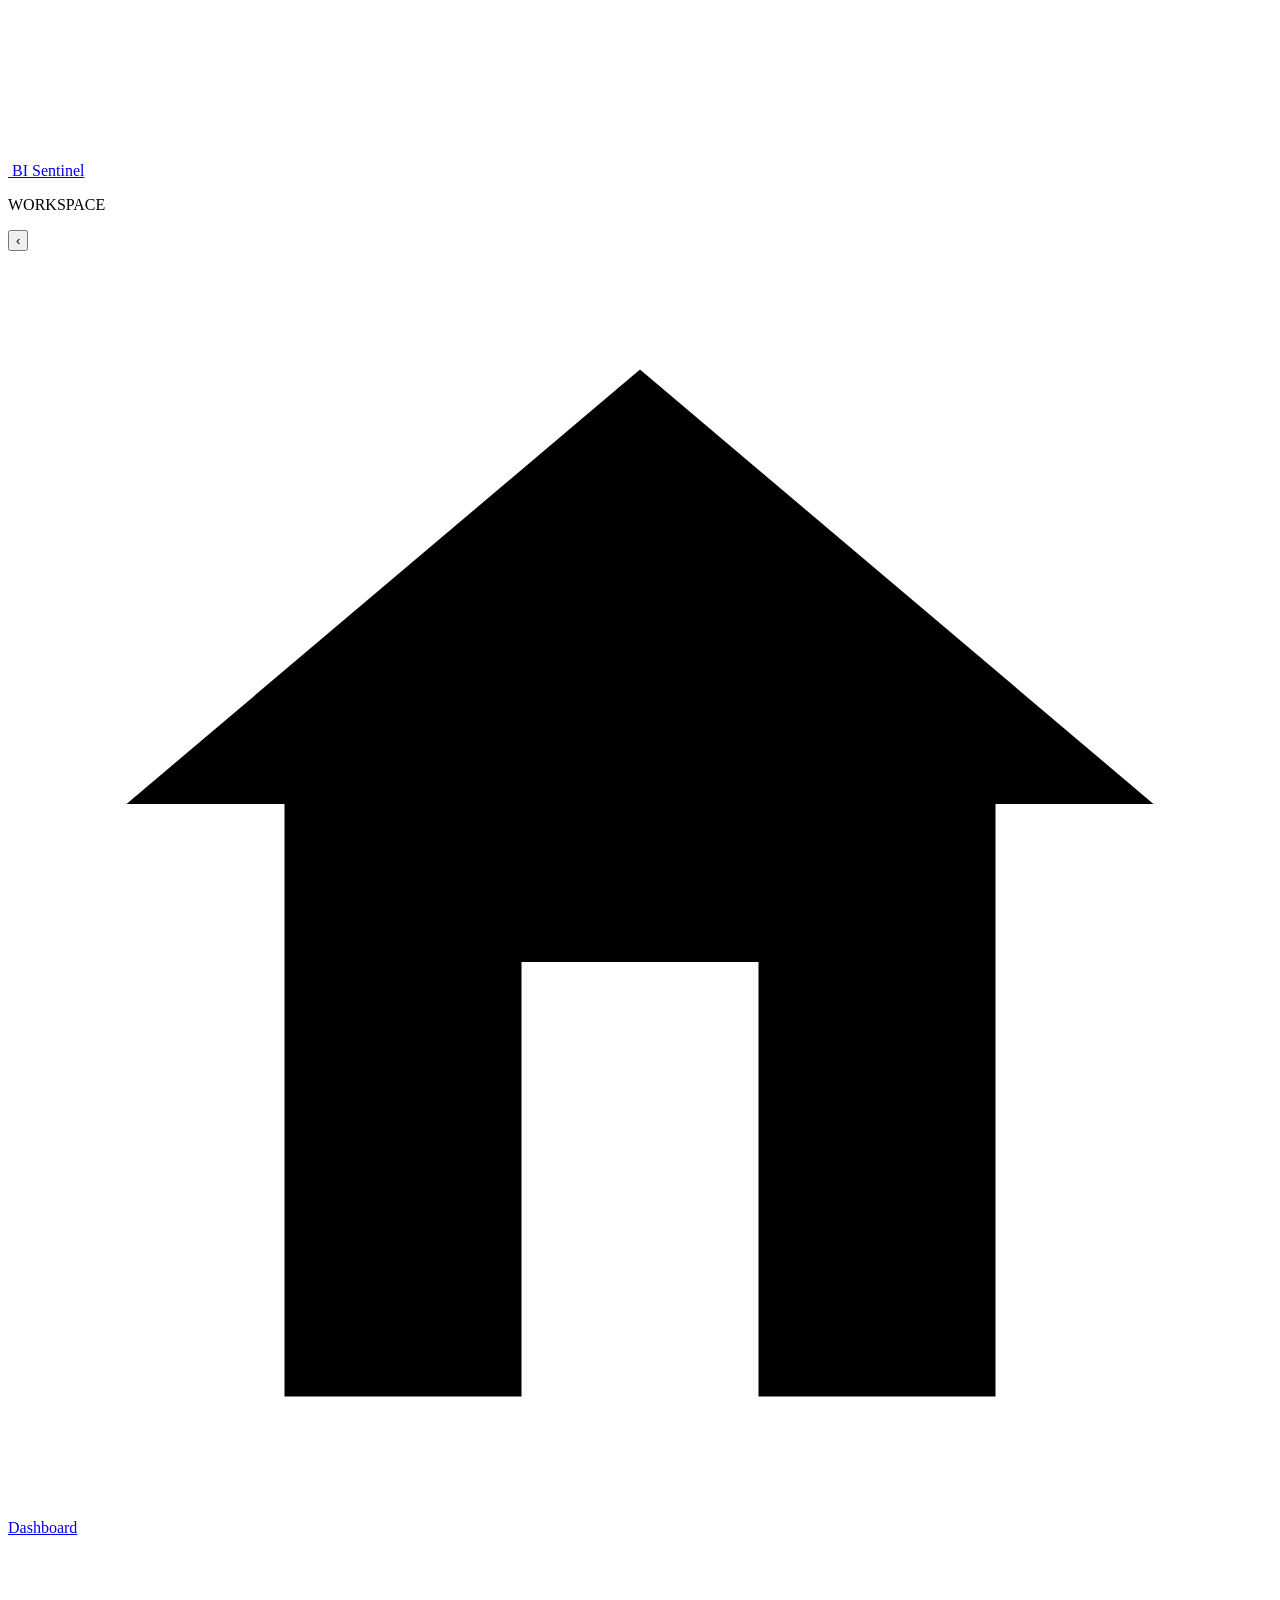
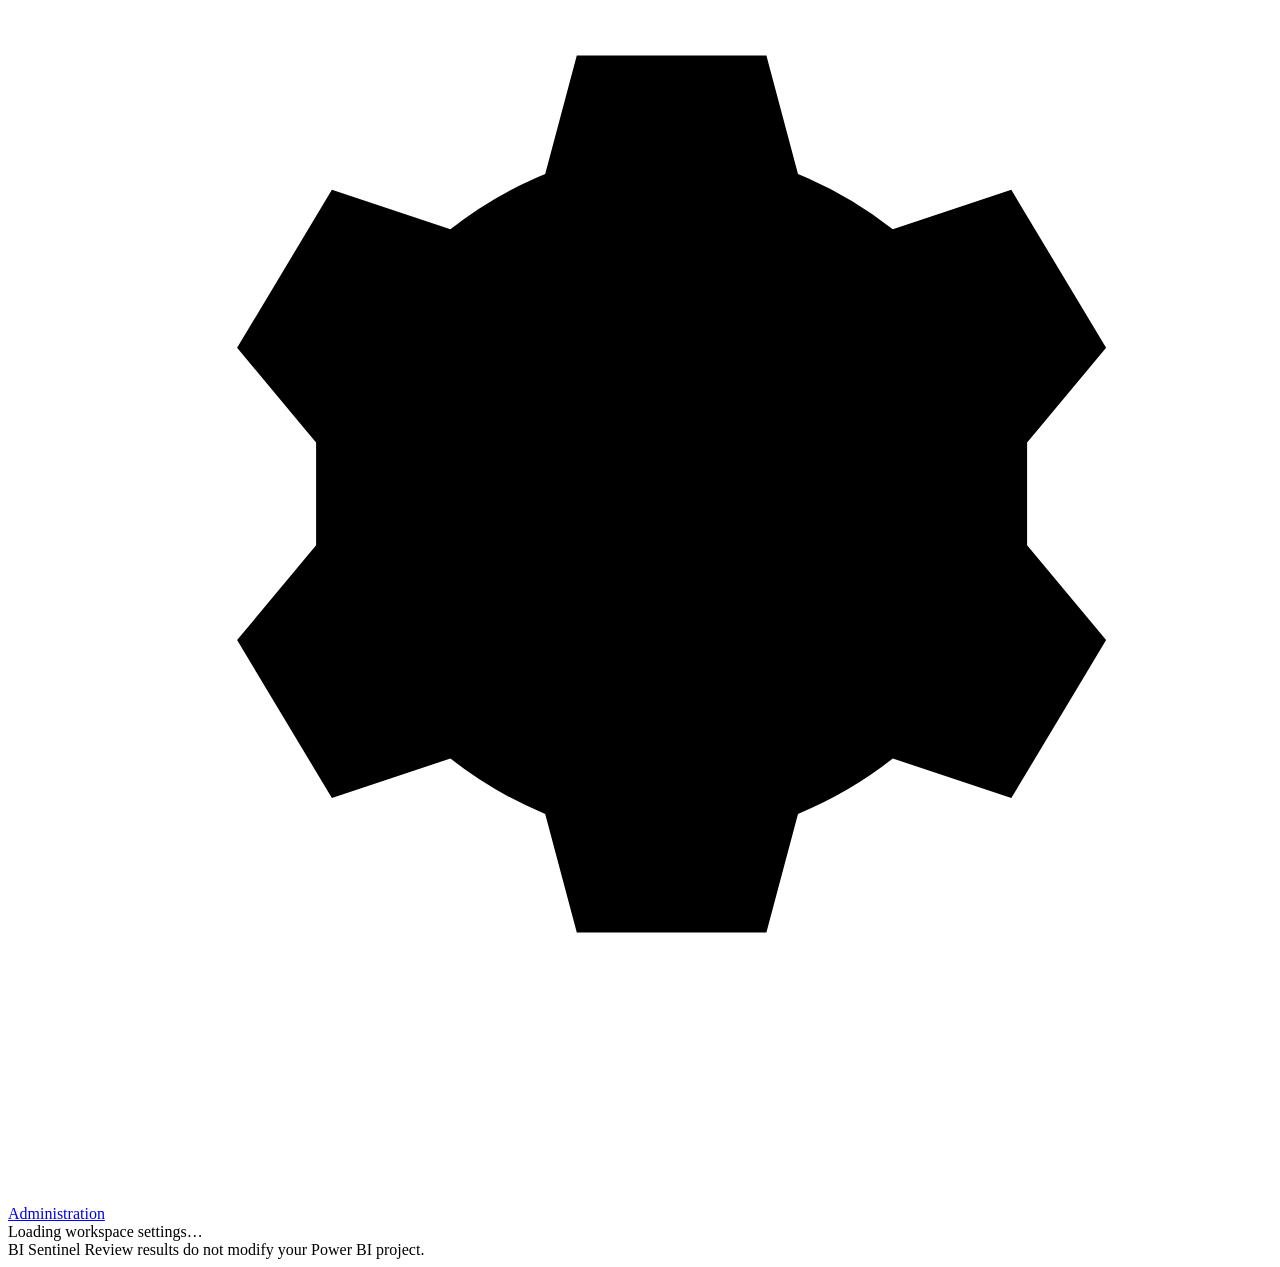
==== commit 6d0b63b0: "Add workspace scope management and related tests - Introduced WorkspaceScopeOption, WorkspaceScopesR" ====
--- a/src/BISentinel.Api/wwwroot/index.html
+++ b/src/BISentinel.Api/wwwroot/index.html
@@ -3,11 +3,11 @@
 <head>
   <meta charset="utf-8">
   <meta name="viewport" content="width=device-width, initial-scale=1">
-  <meta name="description" content="BI Sentinel BI workspace modules">
-  <title>BI Sentinel | BI Workspace</title>
-  <link rel="stylesheet" href="/auth.css?v=branded-auth-and-error-pages-1">
-  <link rel="stylesheet" href="/styles.css?v=separate-governance-audit-pages-1">
-  <script src="/app.js?v=separate-governance-audit-pages-1" defer></script>
+  <meta name="description" content="BI Sentinel project review, governance, and performance tools">
+  <title>BI Sentinel</title>
+  <link rel="stylesheet" href="/auth.css?v=organization-hierarchy-1">
+  <link rel="stylesheet" href="/styles.css?v=workspace-scope-context-2">
+  <script src="/app.js?v=workspace-scope-context-2" defer></script>
 </head>
 <body>
   <svg class="icon-library" xmlns="http://www.w3.org/2000/svg" aria-hidden="true">
@@ -24,10 +24,20 @@
     <symbol id="icon-filter" viewBox="0 0 16 16"><path d="M1.5 2h13L9.5 7v5l-3 2V7L1.5 2Z"/></symbol>
     <symbol id="icon-download" viewBox="0 0 16 16"><path d="M8 1.5v8m0 0 3-3m-3 3-3-3M2 10.5v3h12v-3"/></symbol>
     <symbol id="icon-upload" viewBox="0 0 16 16"><path d="M8 10V2m0 0L5 5m3-3 3 3M2 10v3h12v-3"/></symbol>
+    <symbol id="icon-sign-out" viewBox="0 0 16 16"><path d="M6 2.5H3.5a1 1 0 0 0-1 1v9a1 1 0 0 0 1 1H6"/><path d="M8 8h6m0 0-2.5-2.5M14 8l-2.5 2.5"/></symbol>
     <symbol id="icon-information" viewBox="0 0 16 16"><circle cx="8" cy="8" r="6.5"/><path d="M8 7v4M8 4.5h.01"/></symbol>
     <symbol id="icon-warning" viewBox="0 0 16 16"><path d="M7.1 1.8a1 1 0 0 1 1.8 0l6 10.7a1 1 0 0 1-.9 1.5H2a1 1 0 0 1-.9-1.5l6-10.7Z"/><path d="M8 5v4m0 2.2h.01"/></symbol>
     <symbol id="icon-check" viewBox="0 0 16 16"><circle cx="8" cy="8" r="6.5"/><path d="m4.5 8 2.2 2.2L11.8 5"/></symbol>
     <symbol id="icon-list" viewBox="0 0 16 16"><rect x="1.5" y="1.5" width="13" height="13" rx="1.5"/><path d="M5 5h6M5 8h6M5 11h4"/></symbol>
+    <symbol id="icon-users" viewBox="0 0 16 16"><circle cx="6" cy="5" r="2.5"/><path d="M1.5 14v-1a4.5 4.5 0 0 1 9 0v1h-9ZM11 3a2.2 2.2 0 0 1 0 4.3M12 9a3.5 3.5 0 0 1 2.5 3.3v1"/></symbol>
+    <symbol id="icon-workspace" viewBox="0 0 16 16"><rect x="1.5" y="1.5" width="5.5" height="5.5" rx="1"/><rect x="9" y="1.5" width="5.5" height="5.5" rx="1"/><rect x="1.5" y="9" width="5.5" height="5.5" rx="1"/><rect x="9" y="9" width="5.5" height="5.5" rx="1"/></symbol>
+    <symbol id="icon-organization" viewBox="0 0 16 16"><path d="M1.5 14.5h13M3 14.5V4.5h10v10M5.5 4.5V2h5v2.5M5.5 7h1m3 0h1m-5 2.5h1m3 0h1m-5 2.5h1m3 0h1"/></symbol>
+    <symbol id="icon-hierarchy" viewBox="0 0 16 16"><rect x="5.5" y="1.5" width="5" height="3.5" rx=".8"/><rect x="1" y="11" width="5" height="3.5" rx=".8"/><rect x="10" y="11" width="5" height="3.5" rx=".8"/><path d="M8 5v3m-4.5 0h9M3.5 8v3m9-3v3"/></symbol>
+    <symbol id="icon-project" viewBox="0 0 16 16"><path d="M1.5 4.5h5l1.5 1.7h6.5v7.3h-13z"/><path d="M1.5 4.5V3a1 1 0 0 1 1-1h3.8l1.7 2h5.5a1 1 0 0 1 1 1v1.2"/></symbol>
+    <symbol id="icon-team" viewBox="0 0 16 16"><circle cx="8" cy="5" r="2.2"/><circle cx="3" cy="6" r="1.6"/><circle cx="13" cy="6" r="1.6"/><path d="M3.5 14v-1a4.5 4.5 0 0 1 9 0v1h-9ZM.8 13v-.8a2.2 2.2 0 0 1 2.5-2.2m12 3v-.8a2.2 2.2 0 0 0-2.5-2.2"/></symbol>
+    <symbol id="icon-home" viewBox="0 0 16 16"><path d="m1.5 7 6.5-5.5L14.5 7"/><path d="M3.5 6v8.5h9V6M6.5 14.5V9h3v5.5"/></symbol>
+    <symbol id="icon-user" viewBox="0 0 16 16"><circle cx="8" cy="5" r="3"/><path d="M2 14.5a6 6 0 0 1 12 0"/></symbol>
+    <symbol id="icon-support" viewBox="0 0 16 16"><path d="M2 8a6 6 0 0 1 12 0v3a2 2 0 0 1-2 2h-1"/><path d="M2 8v3a2 2 0 0 0 2 2h1V8H4a2 2 0 0 0-2 2Zm12 0v3a2 2 0 0 1-2 2h-1V8h1a2 2 0 0 1 2 2Z"/><path d="M6 14.5h3"/></symbol>
   </svg>
   <div id="app-loading-indicator" class="app-loading-indicator" role="status" aria-live="polite" aria-hidden="true" hidden>
     <span class="app-loading-spinner" aria-hidden="true"></span>
@@ -36,13 +46,42 @@
   <header class="topbar">
     <a class="brand" href="/" aria-label="BI Sentinel home">
       <span class="brand-mark" aria-hidden="true"><img src="/brand-mark.svg" alt=""></span>
-      <span>BI Sentinel <span class="brand-subtitle">BI Workspace</span></span>
+      <span>BI Sentinel</span>
     </a>
+    <label id="workspace-scope-controls" class="workspace-scope-controls" for="workspace-scope-select" hidden>
+      <span>Working in</span>
+      <select id="workspace-scope-select" aria-label="Choose organization, project, or team"></select>
+    </label>
     <div id="account-controls" class="account-controls" hidden>
-      <span id="account-name" class="account-name"></span>
-      <form action="/auth/sign-out" method="post">
-        <button class="button button-secondary account-sign-out" type="submit">Sign out</button>
-      </form>
+      <details id="profile-menu" class="profile-menu">
+        <summary class="profile-menu-trigger" aria-label="Open account menu">
+          <span id="account-initial" class="account-avatar-initial" aria-hidden="true">U</span>
+        </summary>
+        <div class="profile-menu-panel">
+          <div class="profile-menu-identity">
+            <strong id="account-name" class="profile-menu-name"></strong>
+            <span id="account-email" class="profile-menu-email"></span>
+          </div>
+          <a href="/profile" data-page-navigation="profile">
+            <svg viewBox="0 0 16 16" aria-hidden="true"><use href="#icon-user"></use></svg>
+            <span>View profile</span>
+          </a>
+          <a id="access-requests-menu-link" href="/access-requests" data-page-navigation="accessRequests">
+            <svg viewBox="0 0 16 16" aria-hidden="true"><use href="#icon-users"></use></svg>
+            <span>Access requests</span>
+          </a>
+          <a href="/support" data-page-navigation="support">
+            <svg viewBox="0 0 16 16" aria-hidden="true"><use href="#icon-support"></use></svg>
+            <span>Contact support</span>
+          </a>
+          <form action="/auth/sign-out" method="post">
+            <button type="submit">
+              <svg viewBox="0 0 16 16" aria-hidden="true"><use href="#icon-sign-out"></use></svg>
+              <span>Sign out</span>
+            </button>
+          </form>
+        </div>
+      </details>
     </div>
   </header>
 
@@ -71,28 +110,34 @@
         </button>
       </div>
       <nav id="main-navigation" class="sidebar-nav">
-        <a id="reviews-navigation" class="sidebar-link" href="/reviews" data-module-navigation="reviews" hidden>
-          <span class="sidebar-icon" aria-hidden="true"><svg viewBox="0 0 16 16"><use href="#icon-review"></use></svg></span><span>Power BI Project Review</span>
+        <a class="sidebar-link" href="/" data-page-navigation="dashboard" data-tooltip="Dashboard" aria-label="Dashboard">
+          <span class="sidebar-icon" aria-hidden="true"><svg viewBox="0 0 16 16"><use href="#icon-home"></use></svg></span><span>Dashboard</span>
         </a>
-        <a class="sidebar-link" href="/modules/governance-audit" data-module-navigation="governanceAudit" data-admin-only="true" hidden>
-          <span class="sidebar-icon" aria-hidden="true"><svg viewBox="0 0 16 16"><use href="#icon-shield"></use></svg></span><span>Governance Audit</span>
+        <a id="reviews-navigation" class="sidebar-link" href="/reviews" data-module-navigation="reviews" data-tooltip="Project Review" aria-label="Project Review" hidden>
+          <span class="sidebar-icon" aria-hidden="true"><svg viewBox="0 0 16 16"><use href="#icon-review"></use></svg></span><span>Project Review</span>
         </a>
-        <a class="sidebar-link" href="/modules/performance-optimization" data-module-navigation="performanceOptimization" hidden>
+        <a class="sidebar-link" href="/modules/governance-audit" data-module-navigation="governanceAudit" data-admin-only="true" data-tooltip="Governance" aria-label="Governance" hidden>
+          <span class="sidebar-icon" aria-hidden="true"><svg viewBox="0 0 16 16"><use href="#icon-shield"></use></svg></span><span>Governance</span>
+        </a>
+        <a class="sidebar-link" href="/modules/performance-optimization" data-module-navigation="performanceOptimization" data-tooltip="Performance Optimization" aria-label="Performance Optimization" hidden>
           <span class="sidebar-icon" aria-hidden="true"><svg viewBox="0 0 16 16"><use href="#icon-speedometer"></use></svg></span><span>Performance Optimization</span>
         </a>
-        <a class="sidebar-link" href="/modules/release-readiness" data-module-navigation="releaseReadiness" hidden>
+        <a id="hierarchy-navigation" class="sidebar-link" href="/admin/hierarchy" data-page-navigation="hierarchy" data-tooltip="Setup Hierarchy" aria-label="Setup Hierarchy" hidden>
+          <span class="sidebar-icon" aria-hidden="true"><svg viewBox="0 0 16 16"><use href="#icon-hierarchy"></use></svg></span><span>Setup Hierarchy</span>
+        </a>
+        <a class="sidebar-link" href="/modules/release-readiness" data-module-navigation="releaseReadiness" data-tooltip="Release Readiness" aria-label="Release Readiness" hidden>
           <span class="sidebar-icon" aria-hidden="true"><svg viewBox="0 0 16 16"><use href="#icon-list-check"></use></svg></span><span>Release Readiness</span>
         </a>
-        <a class="sidebar-link" href="/modules/documentation-generator" data-module-navigation="documentationGenerator" hidden>
+        <a class="sidebar-link" href="/modules/documentation-generator" data-module-navigation="documentationGenerator" data-tooltip="Documentation Generator" aria-label="Documentation Generator" hidden>
           <span class="sidebar-icon" aria-hidden="true"><svg viewBox="0 0 16 16"><use href="#icon-document"></use></svg></span><span>Documentation Generator</span>
         </a>
-        <a class="sidebar-link" href="/modules/architecture-review" data-module-navigation="architectureReview" hidden>
+        <a class="sidebar-link" href="/modules/architecture-review" data-module-navigation="architectureReview" data-tooltip="Architecture Review" aria-label="Architecture Review" hidden>
           <span class="sidebar-icon" aria-hidden="true"><svg viewBox="0 0 16 16"><use href="#icon-diagram"></use></svg></span><span>Architecture Review</span>
         </a>
-        <a class="sidebar-link" href="/modules/bi-delivery-manager" data-module-navigation="biDeliveryManager" hidden>
+        <a class="sidebar-link" href="/modules/bi-delivery-manager" data-module-navigation="biDeliveryManager" data-tooltip="BI Delivery Manager" aria-label="BI Delivery Manager" hidden>
           <span class="sidebar-icon" aria-hidden="true"><svg viewBox="0 0 16 16"><use href="#icon-play"></use></svg></span><span>BI Delivery Manager</span>
         </a>
-        <a id="administration-navigation" class="sidebar-link" href="/admin/workspace">
+        <a id="administration-navigation" class="sidebar-link" href="/admin/workspace" data-tooltip="Administration" aria-label="Administration">
           <span class="sidebar-icon" aria-hidden="true"><svg viewBox="0 0 16 16"><use href="#icon-gear"></use></svg></span>
           <span>Administration</span>
         </a>
@@ -101,26 +146,254 @@
     </aside>
     <main class="page">
     <div id="workspace-loading" class="status" role="status">Loading workspace settings…</div>
+    <section id="dashboard-workspace" class="portal-dashboard" aria-labelledby="portal-dashboard-title" hidden>
+      <header class="portal-dashboard-heading">
+        <div>
+          <p class="eyebrow">BI SENTINEL</p>
+          <h1 id="portal-dashboard-title">Your workspace</h1>
+          <p class="intro-copy">A clear view of your BI work and tools, all in one place.</p>
+        </div>
+        <a class="button button-primary dashboard-primary-action" href="/reviews" data-module-navigation="reviews">Start a project review</a>
+      </header>
+      <p id="portal-dashboard-status" class="status" role="status" aria-live="polite" hidden></p>
+      <div id="portal-dashboard-tiles" class="portal-dashboard-tiles"></div>
+      <section id="portal-admin-overview" class="portal-admin-overview" aria-label="Administrator overview" hidden>
+        <div class="portal-admin-overview-heading">
+          <div>
+            <p class="eyebrow">ADMINISTRATOR OVERVIEW</p>
+            <h2>BI Sentinel at a glance</h2>
+          </div>
+          <a class="button button-secondary" href="/support" data-page-navigation="support">Open support queue</a>
+        </div>
+        <div id="portal-admin-metrics" class="portal-admin-metrics"></div>
+      </section>
+      <section class="portal-dashboard-next" aria-label="What’s next">
+        <div>
+          <p class="eyebrow">BUILT FOR YOUR BI TEAM</p>
+          <h2>More tools, when you need them</h2>
+          <p>New capabilities will appear here as they become available to your organization.</p>
+        </div>
+      </section>
+    </section>
+    <section id="profile-workspace" class="portal-page" aria-labelledby="profile-page-title" hidden>
+      <header class="intro">
+        <div><p class="eyebrow">YOUR ACCOUNT</p><h1 id="profile-page-title">Profile</h1><p class="intro-copy">Your organization account and BI Sentinel access.</p></div>
+      </header>
+      <div class="profile-details-card">
+        <span class="profile-details-icon" aria-hidden="true"><svg viewBox="0 0 16 16"><use href="#icon-user"></use></svg></span>
+        <div><p class="eyebrow">SIGNED IN AS</p><h2 id="profile-name">—</h2><p id="profile-email" class="dashboard-description"></p></div>
+      </div>
+      <section class="configuration-card">
+        <h2>Application access</h2>
+        <p id="profile-roles" class="profile-role-list"></p>
+        <p class="dashboard-description">Power BI workspace access is controlled by your organization in Power BI. BI Sentinel only reads data allowed by your account and the permissions you authorize.</p>
+      </section>
+      <section class="configuration-card" aria-labelledby="profile-scope-users-title">
+        <div class="section-heading">
+          <div><p class="eyebrow">CURRENT WORKSPACE</p><h2 id="profile-scope-users-title">People in this scope</h2></div>
+          <span id="profile-scope-user-count" class="status"></span>
+        </div>
+        <p id="profile-scope-label" class="dashboard-description"></p>
+        <div id="profile-scope-users" class="workspace-scope-users"></div>
+        <p id="profile-scope-users-empty" class="dashboard-empty" hidden>No users are assigned to this scope.</p>
+      </section>
+      <div class="profile-page-actions">
+        <a class="button button-primary" href="/support" data-page-navigation="support">Contact support</a>
+      </div>
+    </section>
+    <section id="support-workspace" class="portal-page" aria-labelledby="support-page-title" hidden>
+      <header class="intro">
+        <div><p class="eyebrow">HELP &amp; SUPPORT</p><h1 id="support-page-title">Support</h1><p class="intro-copy">Send a request to your BI Sentinel administrator and follow the response here.</p></div>
+      </header>
+      <section id="support-request-form-card" class="configuration-card" aria-labelledby="support-request-title">
+        <h2 id="support-request-title">Contact your administrator</h2>
+        <form id="support-request-form" class="support-request-form">
+          <label class="intake-field"><span>Request type</span>
+            <select id="support-category" required>
+              <option>Technical issue</option><option>Access request</option><option>Feature request</option><option>Other</option>
+            </select>
+          </label>
+          <label class="intake-field"><span>Subject</span><input id="support-subject" type="text" maxlength="200" required></label>
+          <label class="intake-field support-message-field"><span>How can we help?</span><textarea id="support-message" rows="4" maxlength="4000" required></textarea></label>
+          <button id="submit-support-request" class="button button-primary" type="submit">Send request</button>
+        </form>
+        <p id="support-form-status" class="status" role="status" aria-live="polite" hidden></p>
+        <p id="support-form-error" class="error-banner" role="alert" hidden></p>
+      </section>
+      <section class="configuration-card support-requests-card" aria-labelledby="support-requests-title">
+        <div class="section-heading">
+          <div><p id="support-queue-eyebrow" class="eyebrow">YOUR REQUESTS</p><h2 id="support-requests-title">Support requests</h2></div>
+          <button id="refresh-support-requests" class="button button-secondary" type="button">Refresh</button>
+        </div>
+        <p id="support-requests-status" class="status" role="status" aria-live="polite"></p>
+        <div id="support-requests-list" class="support-requests-list"></div>
+        <p id="support-requests-empty" class="dashboard-empty" hidden>No support requests yet.</p>
+      </section>
+    </section>
+    <section id="access-requests-workspace" class="portal-page access-requests-workspace" aria-labelledby="access-requests-title" hidden>
+      <header class="intro">
+        <div>
+          <p class="eyebrow">SCOPED ACCESS</p>
+          <h1 id="access-requests-title">Access requests</h1>
+          <p class="intro-copy">Request access to an organization, project, or team. A lead reviews the request before access is enabled.</p>
+        </div>
+        <button id="refresh-access-requests" class="button button-secondary" type="button">Refresh requests</button>
+      </header>
+      <p id="access-request-status" class="status" role="status" aria-live="polite"></p>
+      <p id="access-request-error" class="error-banner" role="alert" hidden></p>
+      <section class="configuration-card" aria-labelledby="access-request-form-title">
+        <h2 id="access-request-form-title">Request access</h2>
+        <form id="access-request-form" class="access-request-form">
+          <label class="intake-field"><span>Access level</span>
+            <select id="access-request-scope-type" name="scopeType" required>
+              <option value="Organization">Organization</option>
+              <option value="Project">Project</option>
+              <option value="Team">Team</option>
+            </select>
+          </label>
+          <label class="intake-field"><span>Organization / project / team</span>
+            <select id="access-request-scope-id" name="scopeId" required></select>
+          </label>
+          <label class="intake-field"><span>Role requested</span>
+            <select id="access-request-role" name="roleName" required></select>
+          </label>
+          <label class="intake-field access-request-message-field"><span>Optional note</span>
+            <textarea id="access-request-message" name="message" rows="3" maxlength="2000" placeholder="Add context for the approvers"></textarea>
+          </label>
+          <p id="access-request-approval-flow" class="intake-note access-request-flow"></p>
+          <button id="submit-access-request" class="button button-primary" type="submit">Submit access request</button>
+        </form>
+      </section>
+      <section class="configuration-card" aria-labelledby="my-access-requests-title">
+        <h2 id="my-access-requests-title">Your requests</h2>
+        <div id="my-access-requests" class="access-request-list"></div>
+        <p id="my-access-requests-empty" class="dashboard-empty" hidden>You have not submitted an access request.</p>
+      </section>
+      <section id="access-request-inbox-section" class="configuration-card" aria-labelledby="access-request-inbox-title" hidden>
+        <div class="section-heading">
+          <div>
+            <h2 id="access-request-inbox-title">Requests awaiting your review</h2>
+            <p class="dashboard-description">You can act on requests for your assigned scope. Unanswered requests are escalated to the next lead level.</p>
+          </div>
+        </div>
+        <p id="access-request-inbox-status" class="status" role="status" aria-live="polite"></p>
+        <div id="access-request-inbox" class="access-request-list"></div>
+        <p id="access-request-inbox-empty" class="dashboard-empty" hidden>No requests are currently awaiting your review.</p>
+      </section>
+      <section id="access-request-settings-section" class="configuration-card" aria-labelledby="access-request-settings-title" hidden>
+        <h2 id="access-request-settings-title">Escalation settings</h2>
+        <p class="dashboard-description">Requests are reminded daily. After this interval, the next lead level is notified and can act. Root administrators can always review requests.</p>
+        <form id="access-request-settings-form" class="access-request-settings-form">
+          <label class="intake-field"><span>Days before escalation</span>
+            <input id="access-request-escalation-days" name="escalationDays" type="number" min="1" max="30" required>
+          </label>
+          <button id="save-access-request-settings" class="button button-secondary" type="submit">Save interval</button>
+        </form>
+        <p id="access-request-settings-status" class="status" role="status" aria-live="polite"></p>
+      </section>
+    </section>
+    <section id="hierarchy-workspace" class="portal-page hierarchy-workspace" aria-labelledby="hierarchy-page-title" hidden>
+      <header class="intro">
+        <div>
+          <p class="eyebrow">HIERARCHY SETUP</p>
+          <h1 id="hierarchy-page-title">Organizations, projects &amp; teams</h1>
+          <p class="intro-copy">Manage membership and access within your organization hierarchy. Existing unassigned records remain private to root administrators until explicitly assigned.</p>
+        </div>
+      </header>
+      <p id="hierarchy-status" class="status" role="status" aria-live="polite">Loading access settings…</p>
+      <p id="hierarchy-error" class="error-banner" role="alert" hidden></p>
+      <section class="configuration-card" aria-labelledby="hierarchy-inventory-title">
+        <h2 id="hierarchy-inventory-title">Hierarchy overview</h2>
+        <p class="intake-note">Organizations, projects, and teams are grouped below in a table. Only hierarchy items visible to your account are listed.</p>
+        <div id="hierarchy-inventory" class="hierarchy-inventory"></div>
+      </section>
+      <section class="configuration-card" aria-labelledby="hierarchy-create-title">
+        <h2 id="hierarchy-create-title">Build your hierarchy</h2>
+        <div class="hierarchy-create-grid">
+          <form id="hierarchy-organization-form" class="hierarchy-create-form">
+            <label class="intake-field"><span>Organization</span><input name="name" maxlength="200" required placeholder="Organization name"></label>
+            <button class="button button-secondary" type="submit">Add organization</button>
+          </form>
+          <form id="hierarchy-project-form" class="hierarchy-create-form">
+            <label class="intake-field"><span>Organization</span><select name="organizationId" required></select></label>
+            <label class="intake-field"><span>Project</span><input name="name" maxlength="200" required placeholder="Project name"></label>
+            <button class="button button-secondary" type="submit">Add project</button>
+          </form>
+          <form id="hierarchy-team-form" class="hierarchy-create-form">
+            <label class="intake-field"><span>Project</span><select name="projectId" required></select></label>
+            <label class="intake-field"><span>Team</span><input name="name" maxlength="200" required placeholder="Team name"></label>
+            <button class="button button-secondary" type="submit">Add team</button>
+          </form>
+        </div>
+      </section>
+      <section class="configuration-card" aria-labelledby="hierarchy-assign-title">
+        <h2 id="hierarchy-assign-title">Assign users to a scope</h2>
+        <form id="hierarchy-assignment-form" class="hierarchy-assignment-form">
+          <label class="intake-field"><span>User</span><select name="userId" required></select></label>
+          <label class="intake-field"><span>Scope level</span>
+            <select name="scopeType" required><option value="Organization">Organization</option><option value="Project">Project</option><option value="Team">Team</option></select>
+          </label>
+          <label class="intake-field"><span>Organization / project / team</span><select name="scopeId" required></select></label>
+          <label class="intake-field"><span>Role</span><select name="roleName" required></select></label>
+          <button class="button button-primary" type="submit">Save access</button>
+        </form>
+        <p class="intake-note">Read-only users can view assigned scope data. Leads can manage users and act only within their scope and allowed child scopes. Only root administrators can grant global administrator access.</p>
+        <div class="table-wrap hierarchy-assignment-table-wrap">
+          <table class="hierarchy-assignment-table">
+            <thead><tr><th>User</th><th>Scope</th><th>Role</th><th>Action</th></tr></thead>
+            <tbody id="hierarchy-assignment-rows"></tbody>
+          </table>
+        </div>
+      </section>
+      <section class="configuration-card" aria-labelledby="hierarchy-roles-title">
+        <h2 id="hierarchy-roles-title">Roles and access boundaries</h2>
+        <div class="hierarchy-role-list">
+          <article><strong>Root Admin</strong><span>Whole application, all organizations, projects, teams, settings, and actions.</span></article>
+          <article><strong>Org Lead</strong><span>Manage membership and actions within the assigned organization and its projects and teams.</span></article>
+          <article><strong>Project Lead</strong><span>Manage membership and actions within the assigned project and its teams.</span></article>
+          <article><strong>Team Lead</strong><span>Manage membership and actions within the assigned team.</span></article>
+          <article><strong>Read-only</strong><span>View data in the assigned scope without changing settings or workflow state.</span></article>
+        </div>
+      </section>
+    </section>
     <div id="review-workspace" hidden>
     <section class="intro">
       <div>
-        <p class="eyebrow">POWER BI PROJECT REVIEW</p>
+        <p class="eyebrow">PROJECT REVIEW</p>
         <h1>Review your model</h1>
         <p class="intro-copy">Review Power BI projects, inspect findings, and submit feedback.</p>
       </div>
     </section>
 
+    <nav id="review-page-navigation" class="governance-page-navigation" aria-label="Project Review pages">
+      <button class="governance-page-tab is-active" type="button" aria-current="page" data-review-page-tab="run">
+        <svg viewBox="0 0 24 24" aria-hidden="true"><use href="#icon-play"></use></svg><span>Run review</span>
+      </button>
+      <button class="governance-page-tab" type="button" data-review-page-tab="history">
+        <svg viewBox="0 0 24 24" aria-hidden="true"><use href="#icon-history"></use></svg><span>Review history</span>
+      </button>
+      <button class="governance-page-tab" type="button" data-review-page-tab="results" disabled>
+        <svg viewBox="0 0 24 24" aria-hidden="true"><use href="#icon-chart"></use></svg><span>Results</span>
+      </button>
+    </nav>
+
     <div id="status" class="status" role="status" aria-live="polite">Ready. Select a Power BI file or project ZIP to review.</div>
     <div id="error" class="error-banner" role="alert" hidden></div>
 
+    <section id="review-run-page" data-review-page="run" aria-label="Run a Power BI project review">
     <section class="project-intake" aria-labelledby="project-intake-title">
       <div class="section-heading">
         <div>
           <p class="eyebrow">PROJECT INPUT</p>
           <h2 id="project-intake-title">Review a Power BI project</h2>
-          <p class="dashboard-description">Choose a file from your device. The upload is processed by the review service and is not saved as a project file.</p>
-        </div>
-      </div>
+          <p class="dashboard-description">Upload a project file or scan a workspace you can access in Power BI.</p>
+        </div>
+      </div>
+      <nav class="review-source-tabs" aria-label="Project Review source">
+        <button class="review-source-tab is-active" type="button" aria-pressed="true" data-review-source-tab="upload">Upload project</button>
+        <button class="review-source-tab" type="button" aria-pressed="false" data-review-source-tab="online">Scan online workspace</button>
+      </nav>
+      <div data-review-source-panel="upload">
       <div class="intake-grid">
         <label class="intake-field upload-field">
           <span>PBIP project ZIP (preferred) or PBIT template · max 500 MB</span>
@@ -137,6 +410,22 @@
         <p><strong>Alternative — PBIT:</strong> upload the template directly. The review host must have a compatible pbi-tools executable configured; without it, extraction cannot run. PBIX files are not accepted.</p>
       </div>
       <p class="intake-note">Uploads are limited to 500 MB and ZIPs are expanded temporarily with file-count, size, and path-traversal checks; temporary files are removed after review. Only review summaries, findings, and submitted feedback are persisted to SQL.</p>
+      </div>
+      <div id="online-review-panel" class="online-review-panel" data-review-source-panel="online" hidden>
+        <p class="dashboard-description">Read-only scan using your own Power BI access. Only workspaces visible to your account are listed. Results are saved in your Project Review history.</p>
+        <div class="online-review-actions">
+          <button id="load-online-workspaces" class="button button-secondary" type="button">Load my workspaces</button>
+          <button id="authorize-online-powerbi" class="button button-secondary" type="button" hidden>Authorize Power BI access</button>
+        </div>
+        <label class="intake-field online-workspace-select"><span>Power BI workspace</span>
+          <select id="online-workspace-select" disabled><option value="">Load your accessible workspaces</option></select>
+        </label>
+        <p id="online-review-status" class="status" role="status" aria-live="polite">Power BI has not been connected for online review.</p>
+        <p id="online-review-error" class="error-banner" role="alert" hidden></p>
+        <p class="intake-note">Online review checks only metadata returned by Power BI. DAX, report visuals, some model schemas, and refresh details may be unavailable; the result identifies these evidence gaps. No Power BI content or permissions are changed.</p>
+        <button id="scan-online-workspace" class="button button-primary" type="button" disabled>Review selected workspace</button>
+      </div>
+    </section>
     </section>
 
     <dialog id="review-error-dialog" class="review-error-dialog" aria-labelledby="review-error-title">
@@ -157,6 +446,7 @@
       </div>
     </dialog>
 
+    <section id="review-history-page" data-review-page="history" aria-label="Saved review history" hidden>
     <section class="history-picker" aria-label="Saved review history">
       <div class="history-heading">
         <h2>Search saved reviews</h2>
@@ -205,7 +495,10 @@
       </div>
       <p id="dashboard-empty" class="dashboard-empty" hidden>No findings in this queue.</p>
     </section>
-
+    </section>
+
+    <section id="review-results-page" data-review-page="results" aria-label="Power BI project review results" hidden>
+    <p id="online-review-evidence" class="online-evidence-note" hidden></p>
     <section id="overview" class="overview" aria-label="Review summary" hidden>
       <div class="summary-card summary-project">
         <span class="summary-icon" aria-hidden="true"><svg viewBox="0 0 24 24"><path d="M3.5 7.5h7l2 2h8v9a2 2 0 0 1-2 2h-13a2 2 0 0 1-2-2v-11Z"/><path d="M3.5 7.5v-2a2 2 0 0 1 2-2h4l2 2h5"/></svg></span>
@@ -245,8 +538,9 @@
           <p class="eyebrow">REVIEW RESULTS</p>
           <h2 id="findings-title">Findings</h2>
         </div>
-        <button id="export-feedback" class="button button-secondary" type="button" disabled><svg class="button-icon" viewBox="0 0 24 24" aria-hidden="true"><path d="M12 4v11m0 0 4-4m-4 4-4-4M5 16v4h14v-4"/></svg>Export feedback</button>
-      </div>
+        <button id="export-feedback" class="button button-secondary" type="button" aria-describedby="export-feedback-status" disabled><svg class="button-icon" viewBox="0 0 24 24" aria-hidden="true"><path d="M12 4v11m0 0 4-4m-4 4-4-4M5 16v4h14v-4"/></svg>Export feedback</button>
+      </div>
+      <p id="export-feedback-status" class="export-feedback-status" role="status" aria-live="polite" hidden></p>
 
       <div id="finding-category-tabs" class="finding-category-tabs" role="tablist" aria-label="Finding categories">
         <button class="finding-category-tab" type="button" role="tab" aria-selected="true" data-finding-category="all">
@@ -295,7 +589,21 @@
         <div id="findings-list" class="findings-list" aria-live="polite"></div>
       </div>
       <section id="submission-controls" class="submission-controls" aria-live="polite" hidden>
-        <p id="submission-status" class="dashboard-description"></p>
+        <div class="submission-controls-content">
+          <p id="submission-status" class="dashboard-description"></p>
+          <div id="reviewer-bulk-actions" class="reviewer-bulk-actions" hidden>
+            <label for="reviewer-bulk-disposition">Apply this decision to all findings</label>
+            <select id="reviewer-bulk-disposition">
+              <option value="">Choose a decision</option>
+              <option value="Accepted">Accepted</option>
+              <option value="NeedsChanges">Needs changes</option>
+              <option value="Noted">Noted</option>
+              <option value="IncorrectFinding">Incorrect finding</option>
+            </select>
+            <button id="apply-reviewer-bulk-disposition" class="button button-secondary button-small" type="button">Apply to all</button>
+            <span>Individual decisions can still be changed below.</span>
+          </div>
+        </div>
         <button id="submit-review-workflow" class="button button-primary" type="button" disabled><svg class="button-icon" viewBox="0 0 24 24" aria-hidden="true"><path d="m4 5 16 7-16 7 3-7-3-7Z"/><path d="M7 12h13"/></svg><span>Submit review</span></button>
       </section>
     </section>
@@ -304,6 +612,7 @@
       <span class="privacy-icon" aria-hidden="true"><svg viewBox="0 0 24 24"><circle cx="12" cy="12" r="9"/><path d="M12 11v5m0-8h.01"/></svg></span>
       <p><strong>Review history and submitted feedback are saved to the configured SQL database.</strong> Feedback stays in Waiting until you select Submit feedback; a submitted response can be reopened. The run dashboard closes a review when all its findings are submitted. Linked feedback follows the review history retention period (30 days for this pilot). Unsubmitted changes are kept only in this page session; use Export feedback before leaving if SQL is unavailable. The generated reviewer ID identifies this browser only; it is not company sign-in.</p>
     </aside>
+    </section>
     </div>
     <section id="module-placeholder" class="module-placeholder" aria-labelledby="module-placeholder-title" hidden>
       <p id="module-placeholder-eyebrow" class="eyebrow"></p>
@@ -314,15 +623,43 @@
         <p id="module-placeholder-status" class="dashboard-description"></p>
       </div>
     </section>
+    <section id="performance-workspace" class="module-placeholder performance-workspace" aria-labelledby="performance-title" hidden>
+      <header class="intro">
+        <div>
+          <p class="eyebrow">EVIDENCE-FIRST STATIC ANALYSIS</p>
+          <h1 id="performance-title">Performance Optimization</h1>
+          <p class="intro-copy">Inventory uploaded Power BI definitions and identify static optimization candidates. This assessment does not execute queries, collect tenant telemetry, or change Power BI content.</p>
+        </div>
+      </header>
+      <section class="configuration-card" aria-labelledby="performance-upload-title">
+        <h2 id="performance-upload-title">Run an assessment</h2>
+        <p class="dashboard-description">Upload a PBIP/PBIR project ZIP, PBIT template, Model.bim, a TMDL definition (or ZIP of TMDL files), or DAX. For full model and report inventory, include both semantic-model and report definitions.</p>
+        <form id="performance-assessment-form" class="performance-assessment-form">
+          <label for="performance-artifact">Power BI artifact</label>
+          <input id="performance-artifact" name="file" type="file" accept=".zip,.pbit,.bim,.tmdl,.dax" required>
+          <button id="run-performance-assessment" class="button button-primary" type="submit">
+            <svg class="button-icon" viewBox="0 0 16 16" aria-hidden="true"><use href="#icon-speedometer"></use></svg>
+            <span>Generate assessment</span>
+          </button>
+        </form>
+        <p id="performance-assessment-status" class="status" role="status" aria-live="polite">No assessment has been run.</p>
+        <p id="performance-assessment-error" class="error-banner" role="alert" hidden></p>
+      </section>
+      <section id="performance-assessment-results" class="performance-assessment-results" aria-labelledby="performance-results-title" hidden>
+        <h2 id="performance-results-title">Performance Optimization Assessment</h2>
+        <p class="performance-evidence-note"><strong>Evidence boundary:</strong> static observations and hypotheses are not measured issues. No performance gain is claimed without benchmark evidence.</p>
+        <div id="performance-assessment-output" class="performance-assessment-output"></div>
+      </section>
+    </section>
     <section id="governance-workspace" class="module-placeholder" aria-labelledby="governance-title" hidden>
       <header class="intro">
         <div>
           <p class="eyebrow">POWER BI SERVICE INVENTORY</p>
-          <h1 id="governance-title">Governance Audit</h1>
+          <h1 id="governance-title">Governance</h1>
           <p class="intro-copy">Run a read-only inventory of explicitly approved Power BI workspaces, their access, reports, dashboards, and semantic models.</p>
         </div>
       </header>
-      <nav id="governance-page-navigation" class="governance-page-navigation" aria-label="Governance Audit pages">
+      <nav id="governance-page-navigation" class="governance-page-navigation" aria-label="Governance pages">
         <button id="governance-page-run-tab" class="governance-page-tab is-active" type="button" aria-current="page" data-governance-page-tab="run">
           <svg viewBox="0 0 24 24" aria-hidden="true"><use href="#icon-play"></use></svg><span>Run audit</span>
         </button>
@@ -337,7 +674,7 @@
       <div class="configuration-card">
         <p id="governance-status" class="status" role="status" aria-live="polite">Authorize Power BI access and select an approved workspace to begin.</p>
         <p id="governance-error" class="error-banner" role="alert" hidden></p>
-        <p class="dashboard-description">Only the workspace IDs saved in Governance Audit Administration are scanned. The audit never changes Power BI content or access. Connect your Power BI account in the first step to begin.</p>
+        <p class="dashboard-description">Only the workspace IDs saved in Governance Administration are scanned. The audit never changes Power BI content or access. Connect your Power BI account in the first step to begin.</p>
         <div id="governance-workspace-load-status" class="governance-workspace-load-status" role="status" aria-live="polite" hidden>
           <span class="governance-inline-spinner" aria-hidden="true"></span>
           <span id="governance-workspace-load-message"></span>
@@ -350,14 +687,14 @@
         </nav>
         <section id="governance-scan-panel-access" class="configuration-card governance-scan-panel" role="tabpanel" aria-labelledby="governance-scan-tab-access" data-governance-scan-panel="access">
           <h2>Connect to Power BI</h2>
-          <p class="dashboard-description">Governance Audit reads Power BI using your signed-in account. This is separate from signing in to BI Sentinel and does not grant write access.</p>
+          <p class="dashboard-description">Governance reads Power BI using your signed-in account. This is separate from signing in to BI Sentinel and does not grant write access.</p>
           <div id="governance-powerbi-access-status" class="governance-access-status" role="status" aria-live="polite">
             <span class="governance-status-icon" aria-hidden="true"></span>
             <span>Checking delegated Power BI access…</span>
           </div>
-          <div class="configuration-actions">
-            <a id="authorize-governance-powerbi" class="button button-primary" href="/api/governance-audit/signin">Authorize Power BI and model metadata access</a>
-            <button id="check-governance-powerbi-access" class="button button-secondary" type="button">Check access</button>
+          <div class="configuration-actions governance-access-actions">
+            <a id="authorize-governance-powerbi" class="button button-primary" href="/api/governance-audit/signin"><svg class="button-icon" viewBox="0 0 16 16" aria-hidden="true"><use href="#icon-shield"></use></svg>Authorize Power BI access</a>
+            <button id="check-governance-powerbi-access" class="button button-secondary" type="button"><svg class="button-icon" viewBox="0 0 16 16" aria-hidden="true"><use href="#icon-history"></use></svg>Check access</button>
             <button id="governance-access-next" class="button button-primary" type="button" disabled>Next: workspaces</button>
           </div>
         </section>
@@ -440,7 +777,7 @@
           <thead><tr><th>Completed</th><th>Scanned by</th><th>Workspaces</th><th>Reports</th><th>Dashboards</th><th>Semantic models</th><th>Apps</th><th>Gateways</th><th>Findings</th><th>Action</th></tr></thead>
           <tbody id="governance-history-rows"></tbody>
         </table></div>
-        <p id="governance-history-empty" class="dashboard-empty" hidden>No saved Governance Audit runs yet.</p>
+        <p id="governance-history-empty" class="dashboard-empty" hidden>No saved Governance runs yet.</p>
         <p id="governance-history-error" class="error-banner" role="alert" hidden></p>
       </section>
       <section id="governance-results-page" class="governance-page" data-governance-page="results" aria-label="Governance audit results" hidden>
@@ -448,9 +785,9 @@
         <section class="configuration-card governance-results-overview" aria-labelledby="governance-results-title">
           <div class="governance-results-heading">
             <h2 id="governance-results-title">Audit results</h2>
-            <button id="export-governance-audit" class="button button-secondary" type="button" disabled>
+            <button id="export-governance-audit" class="button button-secondary" type="button" aria-label="Export Excel workbook" title="Export Excel workbook" disabled>
               <svg class="button-icon" viewBox="0 0 24 24" aria-hidden="true"><path d="M12 4v11m0 0 4-4m-4 4-4-4M5 16v4h14v-4"/></svg>
-              Export Excel workbook
+              <span>Export</span>
             </button>
           </div>
           <p id="governance-result-summary" class="dashboard-description"></p>
@@ -527,15 +864,16 @@
       </div>
       </section>
     </section>
-    <dialog id="governance-scan-confirmation" class="review-success-dialog" aria-labelledby="governance-scan-confirmation-title">
-      <div class="review-success-content">
+    <dialog id="governance-scan-confirmation" class="review-success-dialog governance-scan-confirmation-dialog" aria-labelledby="governance-scan-confirmation-title">
+      <div class="review-success-content governance-scan-confirmation-content">
         <p class="eyebrow">GOVERNANCE AUDIT</p>
-        <h2 id="governance-scan-confirmation-title">Confirm what to scan</h2>
-        <p class="dashboard-description">Review the selected workspaces, artifact types, and checks before the read-only scan starts.</p>
+        <h2 id="governance-scan-confirmation-title">Ready to run audit?</h2>
+        <p class="dashboard-description">Check the scan scope before continuing.</p>
         <ul id="governance-scan-confirmation-summary" class="governance-scan-confirmation-summary"></ul>
-        <div class="configuration-actions">
-          <button id="cancel-governance-scan" class="button button-secondary" type="button" autofocus>Cancel</button>
-          <button id="confirm-governance-scan" class="button button-primary" type="button">Run read-only audit</button>
+        <p class="governance-confirmation-note">Read-only scan. Power BI content and access are unchanged.</p>
+        <div class="configuration-actions governance-confirmation-actions">
+          <button id="cancel-governance-scan" class="button button-secondary" type="button" autofocus>Back to selections</button>
+          <button id="confirm-governance-scan" class="button button-primary" type="button"><svg class="button-icon" viewBox="0 0 16 16" aria-hidden="true"><use href="#icon-play"></use></svg>Run audit</button>
         </div>
       </div>
     </dialog>
@@ -588,16 +926,16 @@
         <span id="configuration-updated"></span>
       </div>
 
-      <nav class="admin-tabs" role="tablist" aria-label="Administration settings by module">
-        <a id="admin-tab-workspace" class="admin-tab" href="/admin/workspace" role="tab" data-admin-tab="workspace" aria-controls="admin-panel-workspace">Workspace</a>
-        <a id="admin-tab-reviews" class="admin-tab" href="/admin/reviews" role="tab" data-admin-tab="reviews" aria-controls="admin-panel-reviews">Power BI Project Review</a>
-        <a id="admin-tab-governance" class="admin-tab" href="/admin/governance-audit" role="tab" data-admin-tab="governanceAudit" aria-controls="admin-panel-governanceAudit">Governance Audit</a>
-        <a id="admin-tab-performance" class="admin-tab" href="/admin/performance-optimization" role="tab" data-admin-tab="performanceOptimization" aria-controls="admin-panel-performanceOptimization">Performance Optimization</a>
-        <a id="admin-tab-release" class="admin-tab" href="/admin/release-readiness" role="tab" data-admin-tab="releaseReadiness" aria-controls="admin-panel-releaseReadiness">Release Readiness</a>
-        <a id="admin-tab-documentation" class="admin-tab" href="/admin/documentation-generator" role="tab" data-admin-tab="documentationGenerator" aria-controls="admin-panel-documentationGenerator">Documentation Generator</a>
-        <a id="admin-tab-architecture" class="admin-tab" href="/admin/architecture-review" role="tab" data-admin-tab="architectureReview" aria-controls="admin-panel-architectureReview">Architecture Review</a>
-        <a id="admin-tab-delivery" class="admin-tab" href="/admin/bi-delivery-manager" role="tab" data-admin-tab="biDeliveryManager" aria-controls="admin-panel-biDeliveryManager">BI Delivery Manager</a>
-        <a id="admin-tab-users" class="admin-tab" href="/admin/users" role="tab" data-admin-tab="applicationUsers" aria-controls="admin-panel-applicationUsers">Users &amp; access</a>
+      <nav class="admin-tabs governance-page-navigation" role="tablist" aria-label="Administration settings by module">
+        <a id="admin-tab-workspace" class="admin-tab governance-page-tab" href="/admin/workspace" role="tab" data-admin-tab="workspace" aria-controls="admin-panel-workspace"><svg viewBox="0 0 16 16" aria-hidden="true"><use href="#icon-workspace"></use></svg><span>Workspace</span></a>
+        <a id="admin-tab-reviews" class="admin-tab governance-page-tab" href="/admin/reviews" role="tab" data-admin-tab="reviews" aria-controls="admin-panel-reviews"><svg viewBox="0 0 16 16" aria-hidden="true"><use href="#icon-review"></use></svg><span>Project Review</span></a>
+        <a id="admin-tab-governance" class="admin-tab governance-page-tab" href="/admin/governance-audit" role="tab" data-admin-tab="governanceAudit" aria-controls="admin-panel-governanceAudit"><svg viewBox="0 0 16 16" aria-hidden="true"><use href="#icon-shield"></use></svg><span>Governance</span></a>
+        <a id="admin-tab-performance" class="admin-tab governance-page-tab" href="/admin/performance-optimization" role="tab" data-admin-tab="performanceOptimization" aria-controls="admin-panel-performanceOptimization"><svg viewBox="0 0 16 16" aria-hidden="true"><use href="#icon-speedometer"></use></svg><span>Performance Optimization</span></a>
+        <a id="admin-tab-release" class="admin-tab governance-page-tab" href="/admin/release-readiness" role="tab" data-admin-tab="releaseReadiness" aria-controls="admin-panel-releaseReadiness"><svg viewBox="0 0 16 16" aria-hidden="true"><use href="#icon-list-check"></use></svg><span>Release Readiness</span></a>
+        <a id="admin-tab-documentation" class="admin-tab governance-page-tab" href="/admin/documentation-generator" role="tab" data-admin-tab="documentationGenerator" aria-controls="admin-panel-documentationGenerator"><svg viewBox="0 0 16 16" aria-hidden="true"><use href="#icon-document"></use></svg><span>Documentation Generator</span></a>
+        <a id="admin-tab-architecture" class="admin-tab governance-page-tab" href="/admin/architecture-review" role="tab" data-admin-tab="architectureReview" aria-controls="admin-panel-architectureReview"><svg viewBox="0 0 16 16" aria-hidden="true"><use href="#icon-diagram"></use></svg><span>Architecture Review</span></a>
+        <a id="admin-tab-delivery" class="admin-tab governance-page-tab" href="/admin/bi-delivery-manager" role="tab" data-admin-tab="biDeliveryManager" aria-controls="admin-panel-biDeliveryManager"><svg viewBox="0 0 16 16" aria-hidden="true"><use href="#icon-play"></use></svg><span>BI Delivery Manager</span></a>
+        <a id="admin-tab-users" class="admin-tab governance-page-tab" href="/admin/users" role="tab" data-admin-tab="applicationUsers" aria-controls="admin-panel-applicationUsers"><svg viewBox="0 0 16 16" aria-hidden="true"><use href="#icon-users"></use></svg><span>Users &amp; access</span></a>
       </nav>
 
       <form id="configuration-form">
@@ -658,7 +996,7 @@
           <p class="dashboard-description">Enable or disable each rule and select its finding severity. Adding new rule logic requires an application code change.</p>
           <div id="rule-policy-list" class="rule-policy-list"></div>
         </section>
-        <p class="dashboard-description">This action saves Power BI Project Review standards and rules only.</p>
+        <p class="dashboard-description">This action saves Project Review standards and rules only.</p>
         <div class="configuration-actions">
           <button class="button button-primary" type="button" data-configuration-section="reviews">Save review settings</button>
         </div>
@@ -667,7 +1005,7 @@
         <section id="admin-panel-governanceAudit" class="admin-tab-panel" role="tabpanel" aria-labelledby="admin-tab-governance" data-admin-panel="governanceAudit" hidden>
           <div class="configuration-card">
             <p class="eyebrow">GOVERNANCE AUDIT</p>
-            <h2>Governance Audit settings</h2>
+            <h2>Governance settings</h2>
             <p class="dashboard-description">Discover workspaces visible to the configured Power BI identity, then save an explicit allowlist. Only saved workspaces are scanned. Maximum scope is controlled by the server.</p>
             <p id="governance-config-status" class="status" role="status" aria-live="polite">Governance configuration has not been loaded.</p>
             <p id="governance-config-error" class="error-banner" role="alert" hidden></p>
@@ -684,7 +1022,7 @@
             </label>
             <p id="governance-config-version" class="dashboard-description">Configuration version not loaded.</p>
             <div class="configuration-actions">
-              <button id="save-governance-configuration" class="button button-primary" type="button">Save Governance Audit scope</button>
+              <button id="save-governance-configuration" class="button button-primary" type="button">Save Governance scope</button>
             </div>
           </div>
         </section>
@@ -693,8 +1031,8 @@
           <div class="configuration-card admin-module-placeholder">
             <p class="eyebrow">PERFORMANCE OPTIMIZATION</p>
             <h2>Performance Optimization settings</h2>
-            <p class="dashboard-description">Configuration for DAX analysis, model design, cardinality, refresh operations, and performance thresholds will be added here as this module is implemented.</p>
-            <p class="admin-module-status">No Performance Optimization settings are available yet. Its workspace availability is controlled in the Workspace tab.</p>
+            <p class="dashboard-description">The current assessment is static and evidence-first. It does not expose configurable performance thresholds or connect to live Power BI telemetry.</p>
+            <p class="admin-module-status">Enable or disable this module in the Workspace tab. Runtime metrics require a separately approved data source and validation plan.</p>
           </div>
         </section>
 
@@ -756,12 +1094,11 @@
         </div>
       </form>
     </section>
+    <footer>
+      <span>BI Sentinel</span>
+      <span>Review results do not modify your Power BI project.</span>
+    </footer>
     </main>
   </div>
-
-  <footer>
-    <span>BI Sentinel · BI workspace</span>
-    <span>Review results do not modify your Power BI project.</span>
-  </footer>
 </body>
 </html>
